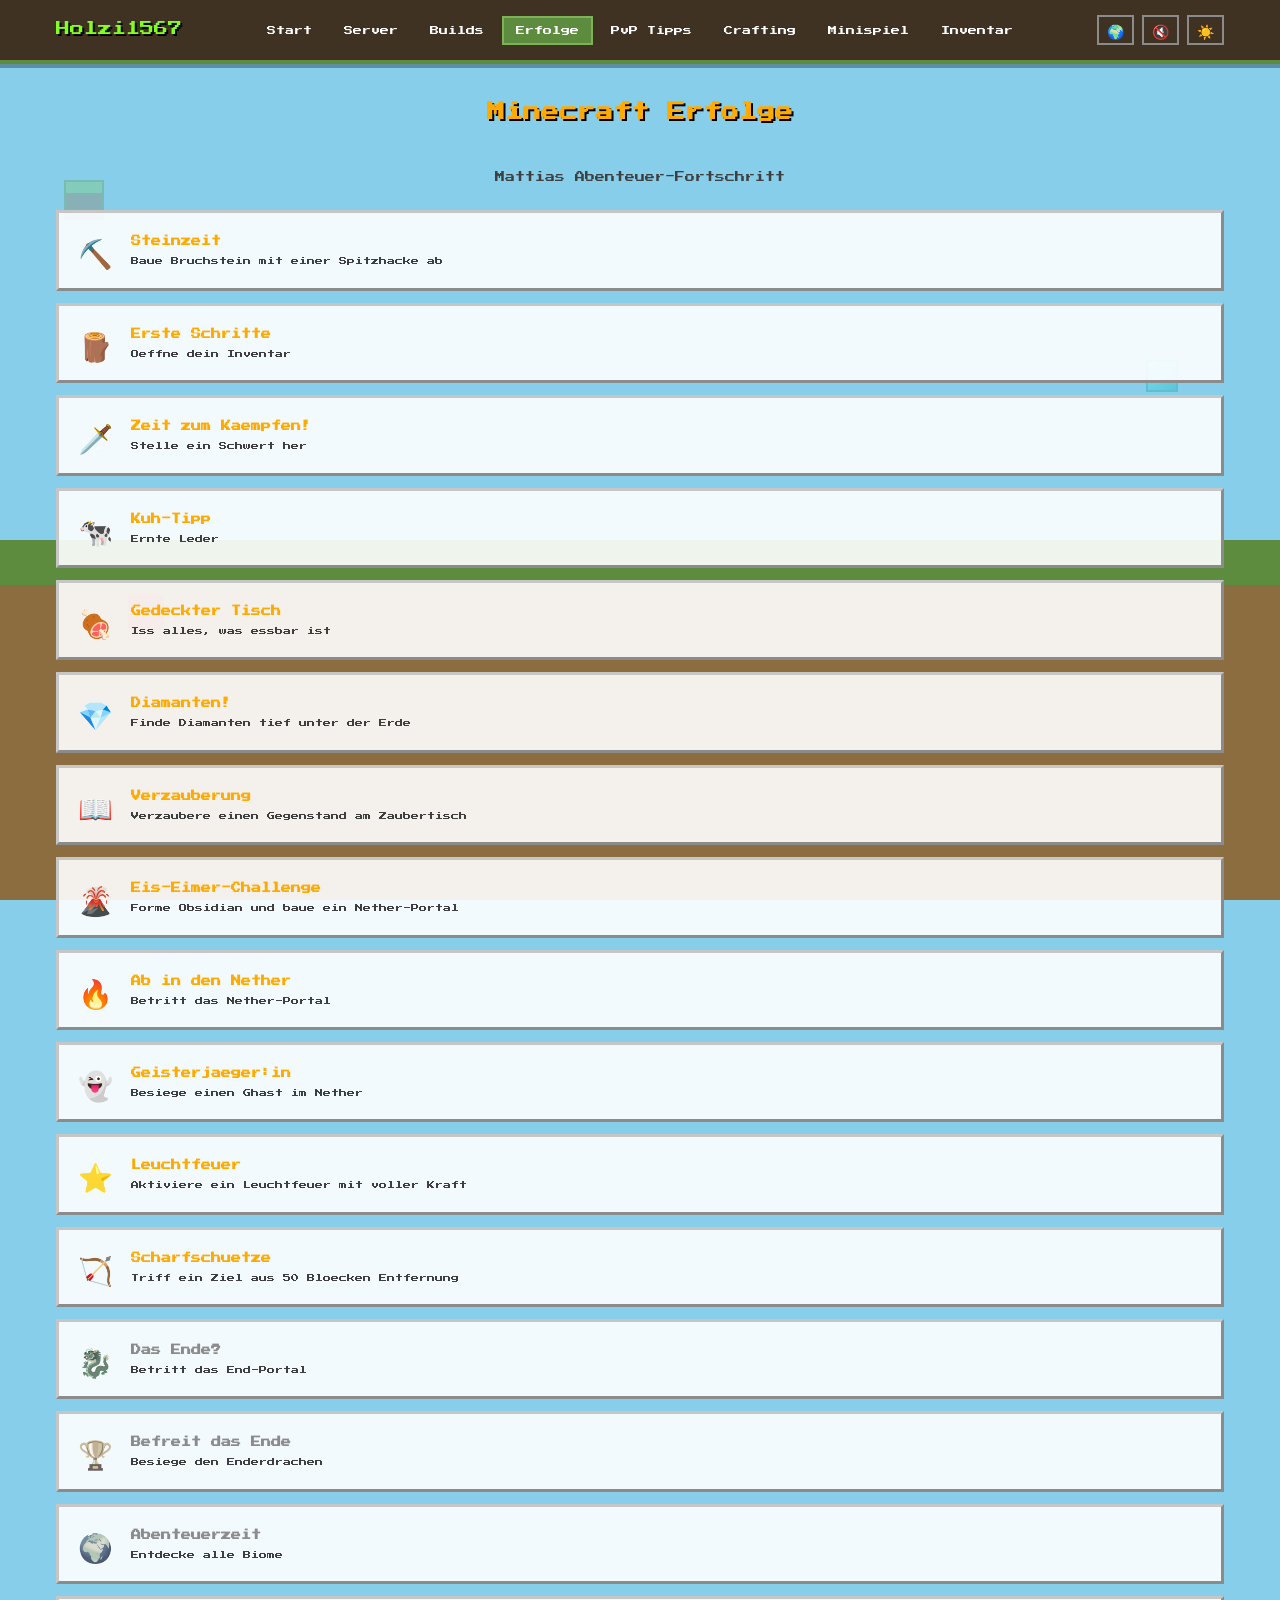
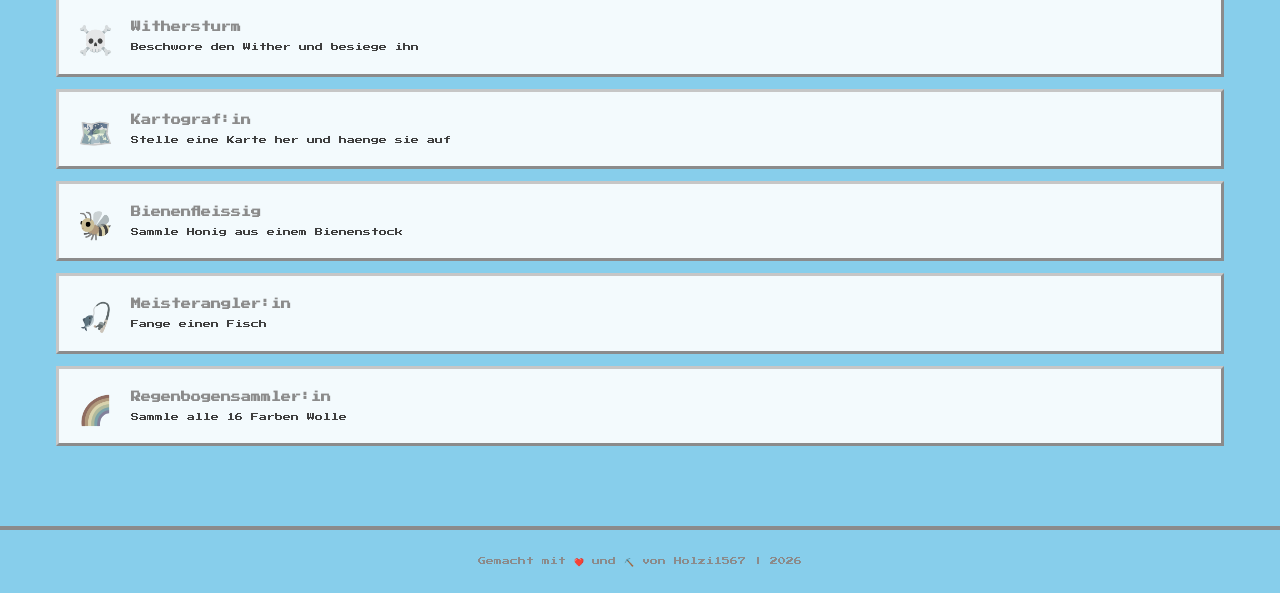
==== achievements.html @ 94af5966 "Minecraft Website fuer Holzi1567 - Initiales Release 8 Seiten mit Minecraft-Pixel-Design, 3 Themes, " ====
<!DOCTYPE html>
<html lang="de">
<head>
  <meta charset="utf-8">
  <meta name="viewport" content="width=device-width, initial-scale=1.0">
  <title>Erfolge - Holzi1567</title>
  <link rel="preconnect" href="https://fonts.googleapis.com">
  <link rel="preconnect" href="https://fonts.gstatic.com" crossorigin>
  <link href="https://fonts.googleapis.com/css2?family=Press+Start+2P&display=swap" rel="stylesheet">
  <link rel="stylesheet" href="css/style.css">
</head>
<body class="theme-overworld">

  <nav class="navbar">
    <div class="nav-inner">
      <a href="index.html" class="nav-logo">Holzi1567</a>
      <button class="hamburger" id="hamburger" aria-label="Menu">
        <span></span><span></span><span></span>
      </button>
      <ul class="nav-links" id="navLinks">
        <li><a href="index.html">Start</a></li>
        <li><a href="server-status.html">Server</a></li>
        <li><a href="builds.html">Builds</a></li>
        <li><a href="achievements.html" class="active">Erfolge</a></li>
        <li><a href="pvp-tipps.html">PvP Tipps</a></li>
        <li><a href="crafting.html">Crafting</a></li>
        <li><a href="minigame.html">Minispiel</a></li>
        <li><a href="inventar.html">Inventar</a></li>
      </ul>
      <div class="nav-controls">
        <div class="theme-switcher">
          <button class="nav-control-btn" id="themeToggle" title="Theme wechseln">🌍</button>
          <div class="theme-dropdown" id="themeDropdown">
            <button class="theme-option" data-theme="overworld">🌍 Overworld</button>
            <button class="theme-option" data-theme="nether">🔥 Nether</button>
            <button class="theme-option" data-theme="end">🔮 End</button>
          </div>
        </div>
        <button class="nav-control-btn" id="soundToggle" title="Sound an/aus">🔇</button>
        <button class="nav-control-btn" id="dayNightIndicator" title="Tageszeit">☀️</button>
      </div>
    </div>
  </nav>

  <div class="stars-container" id="starsContainer"></div>
  <div class="particles-container" id="particlesContainer"></div>

  <div class="floating-block floating-block-1"></div>
  <div class="floating-block floating-block-2"></div>
  <div class="floating-block floating-block-3"></div>

  <div class="main-content">
    <h1 class="page-title fade-in">Minecraft Erfolge</h1>
    <p class="page-subtitle fade-in fade-in-delay-1">Mattias Abenteuer-Fortschritt</p>

    <div class="achievements-list">
      <!-- Freigeschaltete Erfolge -->
      <div class="achievement fade-in">
        <div class="achievement-icon">⛏️</div>
        <div class="achievement-info">
          <h3>Steinzeit</h3>
          <p>Baue Bruchstein mit einer Spitzhacke ab</p>
        </div>
      </div>
      <div class="achievement fade-in">
        <div class="achievement-icon">🪵</div>
        <div class="achievement-info">
          <h3>Erste Schritte</h3>
          <p>Oeffne dein Inventar</p>
        </div>
      </div>
      <div class="achievement fade-in">
        <div class="achievement-icon">🗡️</div>
        <div class="achievement-info">
          <h3>Zeit zum Kaempfen!</h3>
          <p>Stelle ein Schwert her</p>
        </div>
      </div>
      <div class="achievement fade-in">
        <div class="achievement-icon">🐄</div>
        <div class="achievement-info">
          <h3>Kuh-Tipp</h3>
          <p>Ernte Leder</p>
        </div>
      </div>
      <div class="achievement fade-in">
        <div class="achievement-icon">🍖</div>
        <div class="achievement-info">
          <h3>Gedeckter Tisch</h3>
          <p>Iss alles, was essbar ist</p>
        </div>
      </div>
      <div class="achievement fade-in">
        <div class="achievement-icon">💎</div>
        <div class="achievement-info">
          <h3>Diamanten!</h3>
          <p>Finde Diamanten tief unter der Erde</p>
        </div>
      </div>
      <div class="achievement fade-in">
        <div class="achievement-icon">📖</div>
        <div class="achievement-info">
          <h3>Verzauberung</h3>
          <p>Verzaubere einen Gegenstand am Zaubertisch</p>
        </div>
      </div>
      <div class="achievement fade-in">
        <div class="achievement-icon">🌋</div>
        <div class="achievement-info">
          <h3>Eis-Eimer-Challenge</h3>
          <p>Forme Obsidian und baue ein Nether-Portal</p>
        </div>
      </div>
      <div class="achievement fade-in">
        <div class="achievement-icon">🔥</div>
        <div class="achievement-info">
          <h3>Ab in den Nether</h3>
          <p>Betritt das Nether-Portal</p>
        </div>
      </div>
      <div class="achievement fade-in">
        <div class="achievement-icon">👻</div>
        <div class="achievement-info">
          <h3>Geisterjaeger:in</h3>
          <p>Besiege einen Ghast im Nether</p>
        </div>
      </div>
      <div class="achievement fade-in">
        <div class="achievement-icon">⭐</div>
        <div class="achievement-info">
          <h3>Leuchtfeuer</h3>
          <p>Aktiviere ein Leuchtfeuer mit voller Kraft</p>
        </div>
      </div>
      <div class="achievement fade-in">
        <div class="achievement-icon">🏹</div>
        <div class="achievement-info">
          <h3>Scharfschuetze</h3>
          <p>Triff ein Ziel aus 50 Bloecken Entfernung</p>
        </div>
      </div>

      <!-- Gesperrte Erfolge -->
      <div class="achievement locked fade-in">
        <div class="achievement-icon">🐉</div>
        <div class="achievement-info">
          <h3>Das Ende?</h3>
          <p>Betritt das End-Portal</p>
        </div>
      </div>
      <div class="achievement locked fade-in">
        <div class="achievement-icon">🏆</div>
        <div class="achievement-info">
          <h3>Befreit das Ende</h3>
          <p>Besiege den Enderdrachen</p>
        </div>
      </div>
      <div class="achievement locked fade-in">
        <div class="achievement-icon">🌍</div>
        <div class="achievement-info">
          <h3>Abenteuerzeit</h3>
          <p>Entdecke alle Biome</p>
        </div>
      </div>
      <div class="achievement locked fade-in">
        <div class="achievement-icon">☠️</div>
        <div class="achievement-info">
          <h3>Withersturm</h3>
          <p>Beschwore den Wither und besiege ihn</p>
        </div>
      </div>
      <div class="achievement locked fade-in">
        <div class="achievement-icon">🗺️</div>
        <div class="achievement-info">
          <h3>Kartograf:in</h3>
          <p>Stelle eine Karte her und haenge sie auf</p>
        </div>
      </div>
      <div class="achievement locked fade-in">
        <div class="achievement-icon">🐝</div>
        <div class="achievement-info">
          <h3>Bienenfleissig</h3>
          <p>Sammle Honig aus einem Bienenstock</p>
        </div>
      </div>
      <div class="achievement locked fade-in">
        <div class="achievement-icon">🎣</div>
        <div class="achievement-info">
          <h3>Meisterangler:in</h3>
          <p>Fange einen Fisch</p>
        </div>
      </div>
      <div class="achievement locked fade-in">
        <div class="achievement-icon">🌈</div>
        <div class="achievement-info">
          <h3>Regenbogensammler:in</h3>
          <p>Sammle alle 16 Farben Wolle</p>
        </div>
      </div>
    </div>
  </div>

  <footer class="site-footer">
    <p>Gemacht mit ❤️ und ⛏️ von Holzi1567 | 2026</p>
  </footer>

  <script src="js/main.js"></script>
</body>
</html>
---- css/style.css ----
/* ============================================
   Minecraft Website fuer Holzi1567
   Hauptstylesheet - Minecraft Pixel Design
   ============================================ */

/* Google Font: Press Start 2P als Minecraft-Font Fallback */
@import url('https://fonts.googleapis.com/css2?family=Press+Start+2P&display=swap');

/* ============================================
   CSS Custom Properties (Themes)
   ============================================ */

/* Overworld Theme (Standard) */
:root,
body.theme-overworld {
  --primary: #5D8C3E;
  --primary-light: #7DB356;
  --secondary: #8B6D3F;
  --bg: #87CEEB;
  --bg-dark: #6BA3C7;
  --surface: #C6C6C6;
  --surface-dark: #8B8B8B;
  --text: #3F3F3F;
  --text-light: #FFFFFF;
  --accent: #4CAF50;
  --accent-secondary: #2196F3;
  --card-bg: rgba(255, 255, 255, 0.9);
  --nav-bg: rgba(59, 42, 24, 0.95);
  --slot-bg: #8B8B8B;
  --slot-border-light: #C6C6C6;
  --slot-border-dark: #373737;
  --tooltip-bg: #170817;
  --tooltip-border: #2D0A2D;
  --btn-top: #A0A0A0;
  --btn-face: #8B8B8B;
  --btn-bottom: #565656;
  --btn-hover-top: #C0C0C0;
  --btn-hover-face: #A0A0A0;
  --danger: #FF4444;
  --gold: #FFAA00;
  --diamond: #55FFFF;
  --emerald: #55FF55;
  --xp-green: #80FF20;
}

/* Nether Theme */
body.theme-nether {
  --primary: #8B0000;
  --primary-light: #B22222;
  --secondary: #5C3A2E;
  --bg: #330000;
  --bg-dark: #1A0000;
  --surface: #5C3A2E;
  --surface-dark: #3D251E;
  --text: #FFCCAA;
  --text-light: #FFFFFF;
  --accent: #FF4500;
  --accent-secondary: #FF6600;
  --card-bg: rgba(60, 20, 10, 0.9);
  --nav-bg: rgba(30, 10, 5, 0.95);
  --slot-bg: #5C3A2E;
  --slot-border-light: #8B5A3E;
  --slot-border-dark: #2D1B16;
  --tooltip-bg: #1A0505;
  --tooltip-border: #8B0000;
  --btn-top: #8B4513;
  --btn-face: #6B3410;
  --btn-bottom: #3D1F0A;
  --btn-hover-top: #A0522D;
  --btn-hover-face: #8B4513;
  --danger: #FF0000;
  --gold: #FF8800;
  --diamond: #FF4444;
  --emerald: #FF6600;
  --xp-green: #FF4500;
}

/* End Theme */
body.theme-end {
  --primary: #2D1B4E;
  --primary-light: #4A2D7A;
  --secondary: #DBDB8D;
  --bg: #1A1A2E;
  --bg-dark: #0D0D17;
  --surface: #2D1B4E;
  --surface-dark: #1A1030;
  --text: #DBDB8D;
  --text-light: #FFFFFF;
  --accent: #CC66FF;
  --accent-secondary: #9933FF;
  --card-bg: rgba(45, 27, 78, 0.9);
  --nav-bg: rgba(13, 13, 23, 0.95);
  --slot-bg: #2D1B4E;
  --slot-border-light: #4A2D7A;
  --slot-border-dark: #0D0D17;
  --tooltip-bg: #0D0D17;
  --tooltip-border: #4A2D7A;
  --btn-top: #4A2D7A;
  --btn-face: #2D1B4E;
  --btn-bottom: #1A1030;
  --btn-hover-top: #6B3FAA;
  --btn-hover-face: #4A2D7A;
  --danger: #CC66FF;
  --gold: #DBDB8D;
  --diamond: #CC66FF;
  --emerald: #DBDB8D;
  --xp-green: #CC66FF;
}

/* ============================================
   Tag/Nacht Modifikationen
   ============================================ */
body.night-mode {
  filter: brightness(0.85);
}

body.night-mode .stars-container {
  display: block;
}

.stars-container {
  display: none;
  position: fixed;
  top: 0;
  left: 0;
  width: 100%;
  height: 100%;
  pointer-events: none;
  z-index: 0;
}

.star {
  position: absolute;
  width: 2px;
  height: 2px;
  background: #FFFFFF;
  animation: twinkle 2s ease-in-out infinite alternate;
}

@keyframes twinkle {
  0% { opacity: 0.3; }
  100% { opacity: 1; }
}

/* ============================================
   Reset & Basis
   ============================================ */
* {
  margin: 0;
  padding: 0;
  box-sizing: border-box;
}

html {
  scroll-behavior: smooth;
}

body {
  font-family: 'Press Start 2P', monospace;
  background-color: var(--bg);
  color: var(--text);
  min-height: 100vh;
  font-size: 12px;
  line-height: 1.8;
  image-rendering: pixelated;
  overflow-x: hidden;
  transition: background-color 0.5s ease, color 0.5s ease;
}

/* Hintergrund-Textur Overworld */
body.theme-overworld {
  background-image:
    linear-gradient(to bottom, var(--bg) 0%, var(--bg) 60%, var(--primary) 60%, var(--primary) 65%, var(--secondary) 65%, var(--secondary) 100%);
  background-attachment: fixed;
}

body.theme-nether {
  background-image:
    linear-gradient(to bottom, #330000 0%, #1A0000 100%);
  background-attachment: fixed;
}

body.theme-end {
  background-image:
    linear-gradient(to bottom, #0D0D17 0%, #1A1A2E 50%, #2D1B4E 100%);
  background-attachment: fixed;
}

/* ============================================
   Partikel-Effekte
   ============================================ */
.particles-container {
  position: fixed;
  top: 0;
  left: 0;
  width: 100%;
  height: 100%;
  pointer-events: none;
  z-index: 0;
  overflow: hidden;
}

/* Nether Lava-Partikel */
body.theme-nether .lava-particle {
  display: block;
}

.lava-particle {
  display: none;
  position: absolute;
  width: 4px;
  height: 4px;
  background: #FF4500;
  border-radius: 0;
  animation: lavaFloat 4s ease-in-out infinite;
}

@keyframes lavaFloat {
  0% { transform: translateY(100vh) scale(1); opacity: 1; }
  100% { transform: translateY(-20px) scale(0.5); opacity: 0; }
}

/* End Partikel */
body.theme-end .end-particle {
  display: block;
}

.end-particle {
  display: none;
  position: absolute;
  width: 3px;
  height: 3px;
  background: #CC66FF;
  animation: endFloat 6s ease-in-out infinite;
}

@keyframes endFloat {
  0%, 100% { transform: translateY(0) translateX(0); opacity: 0.3; }
  50% { transform: translateY(-30px) translateX(10px); opacity: 0.8; }
}

/* ============================================
   Navigation
   ============================================ */
.navbar {
  position: fixed;
  top: 0;
  left: 0;
  width: 100%;
  background: var(--nav-bg);
  backdrop-filter: blur(4px);
  z-index: 1000;
  border-bottom: 4px solid var(--primary);
  box-shadow: 0 4px 0 rgba(0,0,0,0.3);
}

.nav-inner {
  max-width: 1200px;
  margin: 0 auto;
  padding: 0 16px;
  display: flex;
  align-items: center;
  justify-content: space-between;
  height: 60px;
}

.nav-logo {
  color: var(--xp-green);
  font-size: 14px;
  text-decoration: none;
  text-shadow: 2px 2px 0 #000;
  white-space: nowrap;
}

.nav-links {
  display: flex;
  list-style: none;
  gap: 4px;
  align-items: center;
}

.nav-links a {
  color: var(--text-light);
  text-decoration: none;
  font-size: 9px;
  padding: 8px 12px;
  border: 2px solid transparent;
  transition: all 0.2s;
  white-space: nowrap;
}

.nav-links a:hover,
.nav-links a.active {
  background: var(--primary);
  border-color: var(--primary-light);
  color: var(--text-light);
}

/* Nav Controls (Theme, Sound, Tag/Nacht) */
.nav-controls {
  display: flex;
  align-items: center;
  gap: 8px;
}

.nav-control-btn {
  background: none;
  border: 2px solid var(--surface-dark);
  color: var(--text-light);
  font-family: 'Press Start 2P', monospace;
  font-size: 14px;
  padding: 6px 8px;
  cursor: pointer;
  transition: all 0.2s;
  line-height: 1;
}

.nav-control-btn:hover {
  background: var(--primary);
  border-color: var(--primary-light);
}

/* Hamburger Menu */
.hamburger {
  display: none;
  flex-direction: column;
  gap: 4px;
  background: none;
  border: none;
  cursor: pointer;
  padding: 8px;
}

.hamburger span {
  display: block;
  width: 24px;
  height: 3px;
  background: var(--text-light);
  transition: all 0.3s;
}

.hamburger.active span:nth-child(1) {
  transform: rotate(45deg) translate(5px, 5px);
}

.hamburger.active span:nth-child(2) {
  opacity: 0;
}

.hamburger.active span:nth-child(3) {
  transform: rotate(-45deg) translate(5px, -5px);
}

/* Theme Switcher Dropdown */
.theme-switcher {
  position: relative;
}

.theme-dropdown {
  display: none;
  position: absolute;
  top: 100%;
  right: 0;
  background: var(--nav-bg);
  border: 2px solid var(--primary);
  padding: 4px;
  z-index: 1001;
  min-width: 140px;
}

.theme-dropdown.show {
  display: block;
}

.theme-option {
  display: block;
  width: 100%;
  background: none;
  border: 2px solid transparent;
  color: var(--text-light);
  font-family: 'Press Start 2P', monospace;
  font-size: 8px;
  padding: 8px;
  cursor: pointer;
  text-align: left;
}

.theme-option:hover {
  background: var(--primary);
  border-color: var(--primary-light);
}

/* ============================================
   Hauptinhalt
   ============================================ */
.main-content {
  max-width: 1200px;
  margin: 0 auto;
  padding: 80px 16px 40px;
  position: relative;
  z-index: 1;
  min-height: 100vh;
}

/* Fade-in Animation */
.fade-in {
  opacity: 0;
  transform: translateY(20px);
  animation: fadeInUp 0.6s ease forwards;
}

@keyframes fadeInUp {
  to {
    opacity: 1;
    transform: translateY(0);
  }
}

.fade-in-delay-1 { animation-delay: 0.1s; }
.fade-in-delay-2 { animation-delay: 0.2s; }
.fade-in-delay-3 { animation-delay: 0.3s; }
.fade-in-delay-4 { animation-delay: 0.4s; }

/* ============================================
   Minecraft Buttons
   ============================================ */
.mc-btn {
  font-family: 'Press Start 2P', monospace;
  font-size: 10px;
  padding: 12px 24px;
  border: none;
  cursor: pointer;
  color: var(--text-light);
  text-shadow: 2px 2px 0 rgba(0,0,0,0.5);
  position: relative;
  text-decoration: none;
  display: inline-block;
  text-align: center;
  transition: all 0.1s;
  background: var(--btn-face);
  border-top: 3px solid var(--btn-top);
  border-left: 3px solid var(--btn-top);
  border-right: 3px solid var(--btn-bottom);
  border-bottom: 3px solid var(--btn-bottom);
  box-shadow: inset 0 0 0 1px rgba(0,0,0,0.1);
}

.mc-btn:hover {
  background: var(--btn-hover-face);
  border-top-color: var(--btn-hover-top);
  border-left-color: var(--btn-hover-top);
}

.mc-btn:active {
  background: var(--btn-bottom);
  border-top-color: var(--btn-bottom);
  border-left-color: var(--btn-bottom);
  border-right-color: var(--btn-top);
  border-bottom-color: var(--btn-top);
  transform: translateY(2px);
}

.mc-btn-primary {
  background: var(--primary);
  border-top-color: var(--primary-light);
  border-left-color: var(--primary-light);
  border-right-color: #2D5A1E;
  border-bottom-color: #2D5A1E;
}

.mc-btn-primary:hover {
  background: var(--primary-light);
  border-top-color: #9DD376;
  border-left-color: #9DD376;
}

.mc-btn-danger {
  background: #AA0000;
  border-top-color: #DD3333;
  border-left-color: #DD3333;
  border-right-color: #550000;
  border-bottom-color: #550000;
}

.mc-btn-danger:hover {
  background: #CC2222;
}

/* ============================================
   Minecraft Karten
   ============================================ */
.mc-card {
  background: var(--card-bg);
  border: 4px solid var(--surface-dark);
  border-top-color: var(--slot-border-light);
  border-left-color: var(--slot-border-light);
  border-right-color: var(--slot-border-dark);
  border-bottom-color: var(--slot-border-dark);
  padding: 16px;
  margin-bottom: 16px;
  transition: transform 0.2s;
}

.mc-card:hover {
  transform: translateY(-2px);
}

.mc-card h2,
.mc-card h3 {
  color: var(--text);
  margin-bottom: 12px;
  font-size: 12px;
  text-shadow: 1px 1px 0 rgba(0,0,0,0.1);
}

.mc-card p {
  font-size: 10px;
  line-height: 2;
}

/* ============================================
   Hero Bereich (Startseite)
   ============================================ */
.hero {
  text-align: center;
  padding: 60px 20px 40px;
  position: relative;
}

.hero-title {
  font-size: 28px;
  color: var(--xp-green);
  text-shadow: 3px 3px 0 #000, -1px -1px 0 #000;
  margin-bottom: 16px;
  letter-spacing: 2px;
}

.hero-subtitle {
  font-size: 12px;
  color: var(--text-light);
  text-shadow: 2px 2px 0 #000;
  margin-bottom: 24px;
}

.hero-skin {
  margin: 20px auto;
  image-rendering: pixelated;
  filter: drop-shadow(4px 4px 0 rgba(0,0,0,0.5));
  transition: transform 0.3s;
}

.hero-skin:hover {
  transform: scale(1.05) rotate(2deg);
}

/* Schwebende Bloecke */
.floating-block {
  position: fixed;
  pointer-events: none;
  z-index: 0;
  opacity: 0.3;
  image-rendering: pixelated;
}

.floating-block-1 {
  width: 40px;
  height: 40px;
  top: 20%;
  left: 5%;
  background: linear-gradient(to bottom, #7BC74D 0%, #7BC74D 30%, #8B6D3F 30%, #8B6D3F 100%);
  border: 2px solid #5A8F30;
  animation: float1 8s ease-in-out infinite;
}

.floating-block-2 {
  width: 32px;
  height: 32px;
  top: 40%;
  right: 8%;
  background: linear-gradient(135deg, #55FFFF 0%, #00AAAA 100%);
  border: 2px solid #009999;
  animation: float2 10s ease-in-out infinite;
}

.floating-block-3 {
  width: 36px;
  height: 36px;
  bottom: 30%;
  left: 10%;
  background: #CC0000;
  border: 2px solid #880000;
  animation: float3 7s ease-in-out infinite;
  position: fixed;
}

/* TNT Beschriftung */
.floating-block-3::after {
  content: "TNT";
  font-family: 'Press Start 2P', monospace;
  font-size: 6px;
  color: white;
  position: absolute;
  top: 50%;
  left: 50%;
  transform: translate(-50%, -50%);
}

@keyframes float1 {
  0%, 100% { transform: translateY(0) rotate(0deg); }
  50% { transform: translateY(-20px) rotate(5deg); }
}

@keyframes float2 {
  0%, 100% { transform: translateY(0) rotate(0deg); }
  33% { transform: translateY(-15px) rotate(-3deg); }
  66% { transform: translateY(10px) rotate(3deg); }
}

@keyframes float3 {
  0%, 100% { transform: translateY(0) rotate(0deg); }
  50% { transform: translateY(-25px) rotate(-5deg); }
}

/* ============================================
   Feature Cards Grid
   ============================================ */
.feature-grid {
  display: grid;
  grid-template-columns: repeat(auto-fit, minmax(280px, 1fr));
  gap: 16px;
  margin-top: 30px;
}

.feature-card {
  background: var(--card-bg);
  border: 4px solid var(--surface-dark);
  border-top-color: var(--slot-border-light);
  border-left-color: var(--slot-border-light);
  padding: 24px 16px;
  text-align: center;
  text-decoration: none;
  color: var(--text);
  transition: all 0.2s;
  display: block;
}

.feature-card:hover {
  transform: translateY(-4px);
  border-color: var(--primary);
}

.feature-card-icon {
  font-size: 36px;
  margin-bottom: 12px;
  display: block;
}

.feature-card h3 {
  font-size: 11px;
  margin-bottom: 8px;
  color: var(--primary);
}

.feature-card p {
  font-size: 9px;
  line-height: 2;
  color: var(--text);
}

/* ============================================
   Server Status
   ============================================ */
.server-grid {
  display: grid;
  grid-template-columns: repeat(auto-fit, minmax(320px, 1fr));
  gap: 16px;
}

.server-card {
  background: var(--card-bg);
  border: 4px solid var(--surface-dark);
  border-top-color: var(--slot-border-light);
  border-left-color: var(--slot-border-light);
  border-right-color: var(--slot-border-dark);
  border-bottom-color: var(--slot-border-dark);
  padding: 20px;
}

.server-header {
  display: flex;
  align-items: center;
  gap: 12px;
  margin-bottom: 16px;
  padding-bottom: 12px;
  border-bottom: 2px solid var(--surface-dark);
}

.server-icon {
  width: 64px;
  height: 64px;
  image-rendering: pixelated;
  border: 2px solid var(--slot-border-dark);
}

.server-name {
  font-size: 12px;
  color: var(--primary);
}

.server-address {
  font-size: 8px;
  color: var(--surface-dark);
  margin-top: 4px;
}

.server-info {
  margin-bottom: 12px;
}

.server-info-row {
  display: flex;
  justify-content: space-between;
  align-items: center;
  padding: 6px 0;
  font-size: 9px;
  border-bottom: 1px solid var(--surface);
}

.server-info-row:last-child {
  border-bottom: none;
}

.status-online {
  color: #55FF55;
  text-shadow: 0 0 4px #55FF55;
}

.status-offline {
  color: #FF5555;
  text-shadow: 0 0 4px #FF5555;
}

.player-badge {
  display: inline-block;
  padding: 6px 12px;
  font-size: 9px;
  margin-top: 8px;
  border: 2px solid;
}

.player-badge.online {
  background: rgba(85, 255, 85, 0.2);
  border-color: #55FF55;
  color: #55FF55;
}

.player-badge.offline {
  background: rgba(255, 85, 85, 0.2);
  border-color: #FF5555;
  color: #FF5555;
}

.player-list {
  margin-top: 12px;
  max-height: 120px;
  overflow-y: auto;
  font-size: 8px;
}

.player-list-title {
  font-size: 9px;
  margin-bottom: 6px;
  color: var(--gold);
}

.player-list span {
  display: inline-block;
  background: var(--slot-bg);
  padding: 3px 6px;
  margin: 2px;
  border: 1px solid var(--slot-border-dark);
  font-size: 7px;
}

.server-motd {
  font-size: 8px;
  padding: 8px;
  background: #000;
  color: #AAA;
  margin-top: 8px;
  border: 2px solid var(--slot-border-dark);
  word-break: break-word;
  text-align: center;
}

.server-loading {
  text-align: center;
  padding: 40px;
  font-size: 10px;
  color: var(--surface-dark);
}

.loading-spinner {
  display: inline-block;
  width: 16px;
  height: 16px;
  border: 3px solid var(--surface);
  border-top-color: var(--primary);
  animation: spin 0.8s linear infinite;
  margin-bottom: 8px;
}

@keyframes spin {
  to { transform: rotate(360deg); }
}

/* ============================================
   Builds Galerie
   ============================================ */
.builds-grid {
  display: grid;
  grid-template-columns: repeat(auto-fit, minmax(250px, 1fr));
  gap: 16px;
}

.build-card {
  background: var(--card-bg);
  border: 4px solid var(--surface-dark);
  border-top-color: var(--slot-border-light);
  border-left-color: var(--slot-border-light);
  overflow: hidden;
  transition: transform 0.2s;
}

.build-card:hover {
  transform: translateY(-4px);
}

.build-placeholder {
  height: 160px;
  display: flex;
  align-items: center;
  justify-content: center;
  font-size: 48px;
  position: relative;
}

/* Verschiedene Block-Pattern fuer Builds */
.build-pattern-dirt {
  background: repeating-conic-gradient(#8B6D3F 0% 25%, #7A5E36 0% 50%) 0 0 / 16px 16px;
}

.build-pattern-stone {
  background: repeating-conic-gradient(#8B8B8B 0% 25%, #7A7A7A 0% 50%) 0 0 / 12px 12px;
}

.build-pattern-wood {
  background: repeating-linear-gradient(90deg, #9C7C4C 0px, #8B6D3F 4px, #A0804F 8px);
}

.build-pattern-water {
  background: repeating-linear-gradient(180deg, #2389DA 0px, #1B6BA5 8px, #2389DA 16px);
}

.build-pattern-nether {
  background: repeating-conic-gradient(#5C3A2E 0% 25%, #8B2500 0% 50%) 0 0 / 14px 14px;
}

.build-pattern-leaf {
  background: repeating-conic-gradient(#5D8C3E 0% 25%, #4A7030 0% 50%) 0 0 / 10px 10px;
}

.build-info {
  padding: 16px;
}

.build-info h3 {
  font-size: 11px;
  margin-bottom: 8px;
  color: var(--primary);
}

.build-info p {
  font-size: 9px;
  line-height: 1.8;
}

/* ============================================
   Achievements
   ============================================ */
.achievements-list {
  display: flex;
  flex-direction: column;
  gap: 12px;
}

.achievement {
  display: flex;
  align-items: center;
  gap: 16px;
  background: var(--card-bg);
  border: 3px solid var(--surface-dark);
  border-top-color: var(--slot-border-light);
  border-left-color: var(--slot-border-light);
  padding: 12px 16px;
  transition: all 0.2s;
}

.achievement:hover {
  transform: translateX(4px);
}

.achievement.locked {
  opacity: 0.5;
  filter: grayscale(80%);
}

.achievement-icon {
  font-size: 28px;
  min-width: 40px;
  text-align: center;
}

.achievement-info h3 {
  font-size: 10px;
  color: var(--gold);
  margin-bottom: 4px;
}

.achievement.locked .achievement-info h3 {
  color: var(--surface-dark);
}

.achievement-info p {
  font-size: 8px;
  line-height: 1.8;
  color: var(--text);
}

.achievement-toast {
  background: linear-gradient(to bottom, #313131 0%, #202020 100%);
  border: 2px solid #5A5A5A;
  color: white;
  padding: 8px 16px;
  display: flex;
  align-items: center;
  gap: 12px;
}

.achievement-toast .achievement-info h3 {
  color: #FFFF00;
  font-size: 8px;
}

.achievement-toast .achievement-info p {
  color: #FFFFFF;
}

/* ============================================
   PvP Tipps
   ============================================ */
.pvp-header {
  text-align: center;
  margin-bottom: 24px;
}

.pvp-date {
  font-size: 10px;
  color: var(--gold);
  margin-top: 8px;
}

.tips-grid {
  display: flex;
  flex-direction: column;
  gap: 16px;
}

.tip-card {
  background: var(--card-bg);
  border: 4px solid var(--secondary);
  border-top-color: #B8956A;
  border-left-color: #B8956A;
  border-right-color: #5C4A2A;
  border-bottom-color: #5C4A2A;
  padding: 20px;
  position: relative;
}

.tip-card::before {
  content: attr(data-tip-number);
  position: absolute;
  top: -12px;
  left: 16px;
  background: var(--gold);
  color: #000;
  padding: 2px 10px;
  font-size: 9px;
  border: 2px solid #AA7700;
}

.tip-card h3 {
  font-size: 10px;
  color: var(--primary);
  margin-bottom: 8px;
}

.tip-card p {
  font-size: 9px;
  line-height: 2;
}

/* ============================================
   Crafting Rechner
   ============================================ */
.crafting-container {
  display: flex;
  gap: 24px;
  align-items: flex-start;
  flex-wrap: wrap;
}

.crafting-items-panel {
  flex: 1;
  min-width: 250px;
}

.crafting-search {
  width: 100%;
  padding: 8px 12px;
  font-family: 'Press Start 2P', monospace;
  font-size: 9px;
  background: var(--slot-bg);
  border: 3px solid var(--slot-border-dark);
  border-top-color: var(--slot-border-dark);
  border-left-color: var(--slot-border-dark);
  border-right-color: var(--slot-border-light);
  border-bottom-color: var(--slot-border-light);
  color: var(--text-light);
  margin-bottom: 8px;
}

.crafting-search::placeholder {
  color: var(--surface-dark);
}

.items-list {
  display: grid;
  grid-template-columns: repeat(auto-fill, minmax(44px, 1fr));
  gap: 4px;
  max-height: 400px;
  overflow-y: auto;
  padding: 8px;
  background: var(--surface);
  border: 3px solid var(--slot-border-dark);
}

.item-slot {
  width: 44px;
  height: 44px;
  background: var(--slot-bg);
  border: 2px solid;
  border-top-color: var(--slot-border-dark);
  border-left-color: var(--slot-border-dark);
  border-right-color: var(--slot-border-light);
  border-bottom-color: var(--slot-border-light);
  display: flex;
  align-items: center;
  justify-content: center;
  font-size: 22px;
  cursor: pointer;
  transition: all 0.1s;
  position: relative;
}

.item-slot:hover {
  background: var(--slot-border-light);
  transform: scale(1.05);
}

.item-slot.selected {
  border-color: var(--gold);
  box-shadow: 0 0 4px var(--gold);
}

.crafting-table {
  display: flex;
  flex-direction: column;
  align-items: center;
  gap: 16px;
}

.crafting-table-title {
  font-size: 11px;
  color: var(--text);
  text-align: center;
}

.crafting-area {
  display: flex;
  align-items: center;
  gap: 20px;
}

.crafting-grid {
  display: grid;
  grid-template-columns: repeat(3, 48px);
  grid-template-rows: repeat(3, 48px);
  gap: 4px;
  padding: 12px;
  background: var(--surface);
  border: 4px solid var(--slot-border-dark);
  border-right-color: var(--slot-border-light);
  border-bottom-color: var(--slot-border-light);
}

.grid-slot {
  width: 48px;
  height: 48px;
  background: var(--slot-bg);
  border: 2px solid;
  border-top-color: var(--slot-border-dark);
  border-left-color: var(--slot-border-dark);
  border-right-color: var(--slot-border-light);
  border-bottom-color: var(--slot-border-light);
  display: flex;
  align-items: center;
  justify-content: center;
  font-size: 24px;
  cursor: pointer;
  transition: background 0.1s;
}

.grid-slot:hover {
  background: var(--slot-border-light);
}

.grid-slot.has-item {
  background: var(--slot-bg);
}

.crafting-arrow {
  font-size: 28px;
  color: var(--text);
}

.result-slot {
  width: 56px;
  height: 56px;
  background: var(--slot-bg);
  border: 3px solid;
  border-top-color: var(--slot-border-dark);
  border-left-color: var(--slot-border-dark);
  border-right-color: var(--slot-border-light);
  border-bottom-color: var(--slot-border-light);
  display: flex;
  align-items: center;
  justify-content: center;
  font-size: 28px;
}

.result-slot.has-result {
  box-shadow: 0 0 8px var(--gold);
  border-color: var(--gold);
}

.result-info {
  text-align: center;
  font-size: 9px;
  margin-top: 8px;
  min-height: 24px;
  color: var(--gold);
}

/* ============================================
   Mini-Game (Creeper Clicker)
   ============================================ */
.game-container {
  position: relative;
  min-height: 500px;
  background: var(--card-bg);
  border: 4px solid var(--surface-dark);
  border-top-color: var(--slot-border-light);
  border-left-color: var(--slot-border-light);
  overflow: hidden;
}

.game-hud {
  display: flex;
  justify-content: space-between;
  padding: 12px 16px;
  background: rgba(0,0,0,0.6);
  color: var(--text-light);
  font-size: 10px;
  position: relative;
  z-index: 10;
}

.game-hearts {
  color: #FF4444;
  letter-spacing: 4px;
}

.game-score {
  color: var(--gold);
}

.game-highscore {
  color: var(--diamond);
}

.game-field {
  position: relative;
  height: 460px;
  cursor: crosshair;
}

.game-start-screen,
.game-over-screen {
  position: absolute;
  top: 0;
  left: 0;
  width: 100%;
  height: 100%;
  display: flex;
  flex-direction: column;
  align-items: center;
  justify-content: center;
  gap: 16px;
  background: rgba(0,0,0,0.7);
  z-index: 20;
}

.game-start-screen h2,
.game-over-screen h2 {
  color: var(--xp-green);
  font-size: 16px;
  text-shadow: 2px 2px 0 #000;
}

.game-over-screen .final-score {
  color: var(--gold);
  font-size: 14px;
}

/* Creeper */
.creeper {
  position: absolute;
  width: 48px;
  height: 56px;
  cursor: pointer;
  transition: opacity 0.1s;
  z-index: 5;
}

.creeper-head {
  width: 48px;
  height: 48px;
  background: #4AA52E;
  position: relative;
  image-rendering: pixelated;
}

/* Creeper Gesicht mit CSS */
.creeper-head::before {
  content: '';
  position: absolute;
  top: 10px;
  left: 8px;
  width: 10px;
  height: 10px;
  background: #1A1A1A;
  box-shadow:
    22px 0 0 #1A1A1A,
    6px 12px 0 #1A1A1A,
    16px 12px 0 #1A1A1A,
    8px 14px 0 #1A1A1A,
    10px 14px 0 #1A1A1A,
    12px 14px 0 #1A1A1A,
    14px 14px 0 #1A1A1A,
    6px 16px 0 #1A1A1A,
    8px 16px 0 #1A1A1A,
    14px 16px 0 #1A1A1A,
    16px 16px 0 #1A1A1A;
}

.creeper-feet {
  display: flex;
}

.creeper-foot {
  width: 16px;
  height: 8px;
  background: #3D8C28;
}

.creeper-feet .creeper-foot:nth-child(2) {
  margin-left: 16px;
}

/* Explosion */
.explosion {
  position: absolute;
  width: 80px;
  height: 80px;
  pointer-events: none;
  z-index: 15;
}

.explosion-particle {
  position: absolute;
  width: 8px;
  height: 8px;
  background: #FF8800;
  animation: explode 0.5s ease-out forwards;
}

@keyframes explode {
  0% {
    transform: translate(0, 0) scale(1);
    opacity: 1;
  }
  100% {
    transform: translate(var(--ex), var(--ey)) scale(0);
    opacity: 0;
  }
}

/* ============================================
   Inventar
   ============================================ */
.inventory-container {
  max-width: 352px;
  margin: 0 auto;
  background: #C6C6C6;
  border: 4px solid;
  border-top-color: #FFFFFF;
  border-left-color: #FFFFFF;
  border-right-color: #555555;
  border-bottom-color: #555555;
  padding: 8px;
}

.inventory-title {
  font-size: 10px;
  color: #404040;
  margin-bottom: 8px;
  text-align: center;
}

.inventory-top {
  display: flex;
  gap: 8px;
  margin-bottom: 12px;
  justify-content: center;
  align-items: center;
}

.armor-slots {
  display: flex;
  flex-direction: column;
  gap: 4px;
}

.skin-preview {
  width: 64px;
  height: 64px;
  image-rendering: pixelated;
  margin: 0 12px;
}

.mini-crafting {
  display: grid;
  grid-template-columns: repeat(2, 36px);
  grid-template-rows: repeat(2, 36px);
  gap: 2px;
}

.inv-slot {
  width: 36px;
  height: 36px;
  background: #8B8B8B;
  border: 2px solid;
  border-top-color: #373737;
  border-left-color: #373737;
  border-right-color: #FFFFFF;
  border-bottom-color: #FFFFFF;
  display: flex;
  align-items: center;
  justify-content: center;
  font-size: 20px;
  position: relative;
  cursor: default;
}

.inv-slot:hover .mc-tooltip {
  display: block;
}

.inventory-main {
  display: grid;
  grid-template-columns: repeat(9, 36px);
  gap: 2px;
  justify-content: center;
  margin-bottom: 8px;
}

.inventory-separator {
  height: 8px;
}

.hotbar {
  display: grid;
  grid-template-columns: repeat(9, 36px);
  gap: 2px;
  justify-content: center;
  padding-top: 4px;
  border-top: 2px solid #555555;
}

/* Minecraft Tooltip */
.mc-tooltip {
  display: none;
  position: absolute;
  bottom: 100%;
  left: 50%;
  transform: translateX(-50%);
  background: var(--tooltip-bg);
  border: 2px solid var(--tooltip-border);
  padding: 6px 10px;
  z-index: 100;
  white-space: nowrap;
  pointer-events: none;
}

.mc-tooltip-name {
  color: #AA00AA;
  font-size: 8px;
  margin-bottom: 2px;
}

.mc-tooltip-desc {
  color: #AAAAAA;
  font-size: 7px;
}

.mc-tooltip-rare {
  color: #55FFFF;
}

.mc-tooltip-epic {
  color: #FF55FF;
}

.mc-tooltip-legendary {
  color: #FFAA00;
}

/* ============================================
   Seiten-Titel
   ============================================ */
.page-title {
  font-size: 18px;
  color: var(--gold);
  text-shadow: 2px 2px 0 #000;
  text-align: center;
  margin-bottom: 24px;
  padding: 16px;
}

.page-subtitle {
  font-size: 10px;
  text-align: center;
  color: var(--text);
  margin-bottom: 24px;
}

/* ============================================
   Easter Eggs
   ============================================ */
/* Diamanten-Regen (Konami Code) */
.diamond-rain {
  position: fixed;
  top: -20px;
  font-size: 24px;
  animation: diamondFall 3s linear forwards;
  pointer-events: none;
  z-index: 9999;
}

@keyframes diamondFall {
  0% { transform: translateY(-20px) rotate(0deg); opacity: 1; }
  100% { transform: translateY(110vh) rotate(360deg); opacity: 0; }
}

/* Enderman */
.enderman {
  position: fixed;
  font-size: 24px;
  cursor: pointer;
  z-index: 50;
  transition: none;
}

/* Creeper Sneak */
.creeper-sneak {
  position: fixed;
  bottom: -100px;
  left: 50%;
  transform: translateX(-50%);
  z-index: 9998;
  transition: bottom 3s ease-in;
  pointer-events: none;
}

.creeper-sneak.active {
  bottom: -20px;
}

.sss-popup {
  position: fixed;
  top: 50%;
  left: 50%;
  transform: translate(-50%, -50%);
  background: rgba(0,0,0,0.8);
  color: #55FF55;
  padding: 20px 40px;
  font-size: 24px;
  z-index: 9999;
  text-shadow: 0 0 10px #55FF55;
  animation: sssShake 0.5s ease-in-out;
  pointer-events: none;
}

@keyframes sssShake {
  0%, 100% { transform: translate(-50%, -50%) rotate(0); }
  25% { transform: translate(-48%, -50%) rotate(-2deg); }
  75% { transform: translate(-52%, -50%) rotate(2deg); }
}

/* ============================================
   Footer
   ============================================ */
.site-footer {
  text-align: center;
  padding: 24px 16px;
  margin-top: 40px;
  border-top: 4px solid var(--surface-dark);
  font-size: 8px;
  color: var(--surface-dark);
}

.site-footer a {
  color: var(--primary);
  text-decoration: none;
}

/* ============================================
   Scrollbar im Minecraft-Stil
   ============================================ */
::-webkit-scrollbar {
  width: 12px;
}

::-webkit-scrollbar-track {
  background: var(--slot-border-dark);
}

::-webkit-scrollbar-thumb {
  background: var(--surface);
  border: 2px solid var(--slot-border-dark);
}

::-webkit-scrollbar-thumb:hover {
  background: var(--slot-border-light);
}

/* ============================================
   Responsive Design
   ============================================ */
@media (max-width: 768px) {
  .nav-links {
    display: none;
    flex-direction: column;
    position: absolute;
    top: 60px;
    left: 0;
    width: 100%;
    background: var(--nav-bg);
    border-bottom: 4px solid var(--primary);
    padding: 8px 0;
  }

  .nav-links.show {
    display: flex;
  }

  .nav-links a {
    padding: 12px 16px;
    text-align: center;
    font-size: 10px;
  }

  .hamburger {
    display: flex;
  }

  .hero-title {
    font-size: 18px;
  }

  .hero-subtitle {
    font-size: 10px;
  }

  .feature-grid {
    grid-template-columns: 1fr;
  }

  .server-grid {
    grid-template-columns: 1fr;
  }

  .crafting-container {
    flex-direction: column;
    align-items: center;
  }

  .crafting-items-panel {
    min-width: unset;
    width: 100%;
  }

  .crafting-grid {
    grid-template-columns: repeat(3, 40px);
    grid-template-rows: repeat(3, 40px);
  }

  .grid-slot {
    width: 40px;
    height: 40px;
    font-size: 20px;
  }

  .inventory-container {
    max-width: 100%;
    overflow-x: auto;
  }

  .game-field {
    height: 350px;
  }

  .nav-controls {
    gap: 4px;
  }

  .nav-control-btn {
    font-size: 12px;
    padding: 4px 6px;
  }

  .floating-block {
    display: none;
  }

  .page-title {
    font-size: 14px;
  }
}

@media (max-width: 480px) {
  body {
    font-size: 10px;
  }

  .hero-title {
    font-size: 14px;
  }

  .mc-btn {
    font-size: 8px;
    padding: 10px 16px;
  }

  .crafting-grid {
    grid-template-columns: repeat(3, 36px);
    grid-template-rows: repeat(3, 36px);
  }

  .grid-slot {
    width: 36px;
    height: 36px;
  }
}
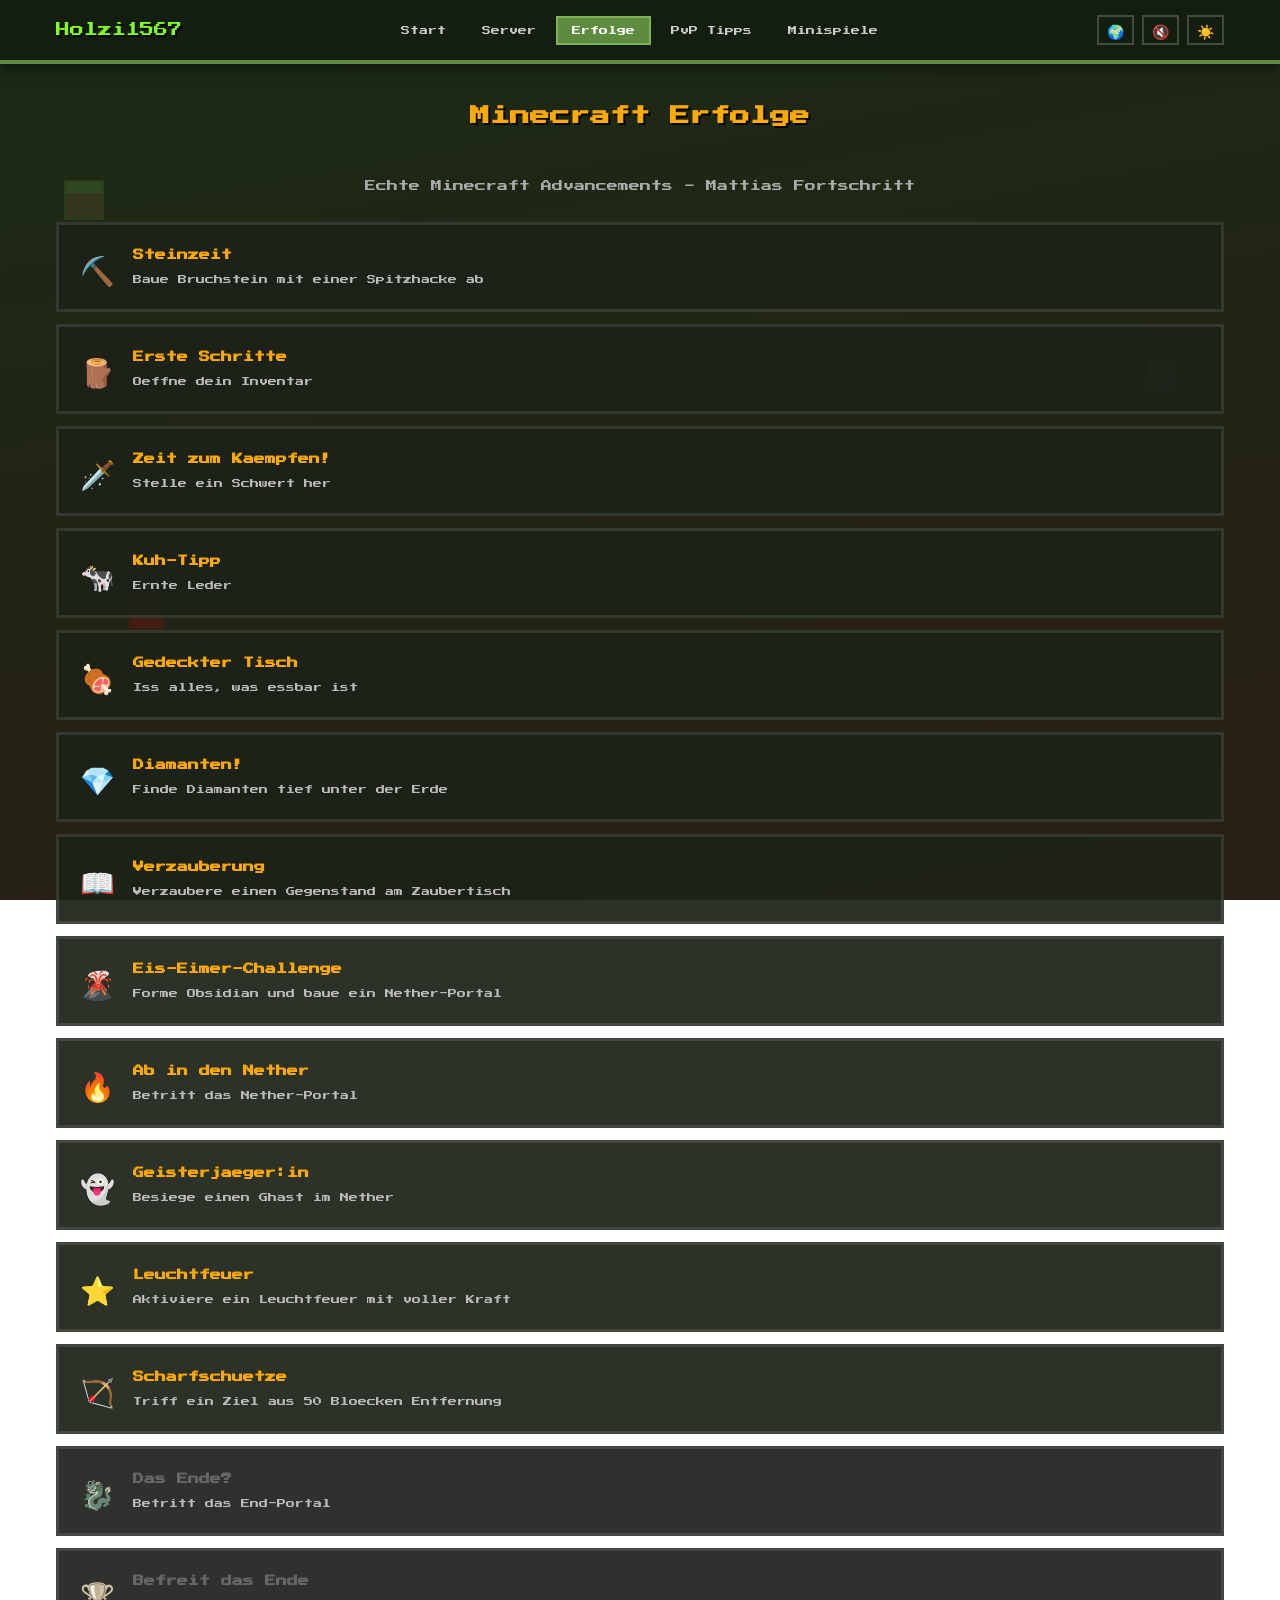
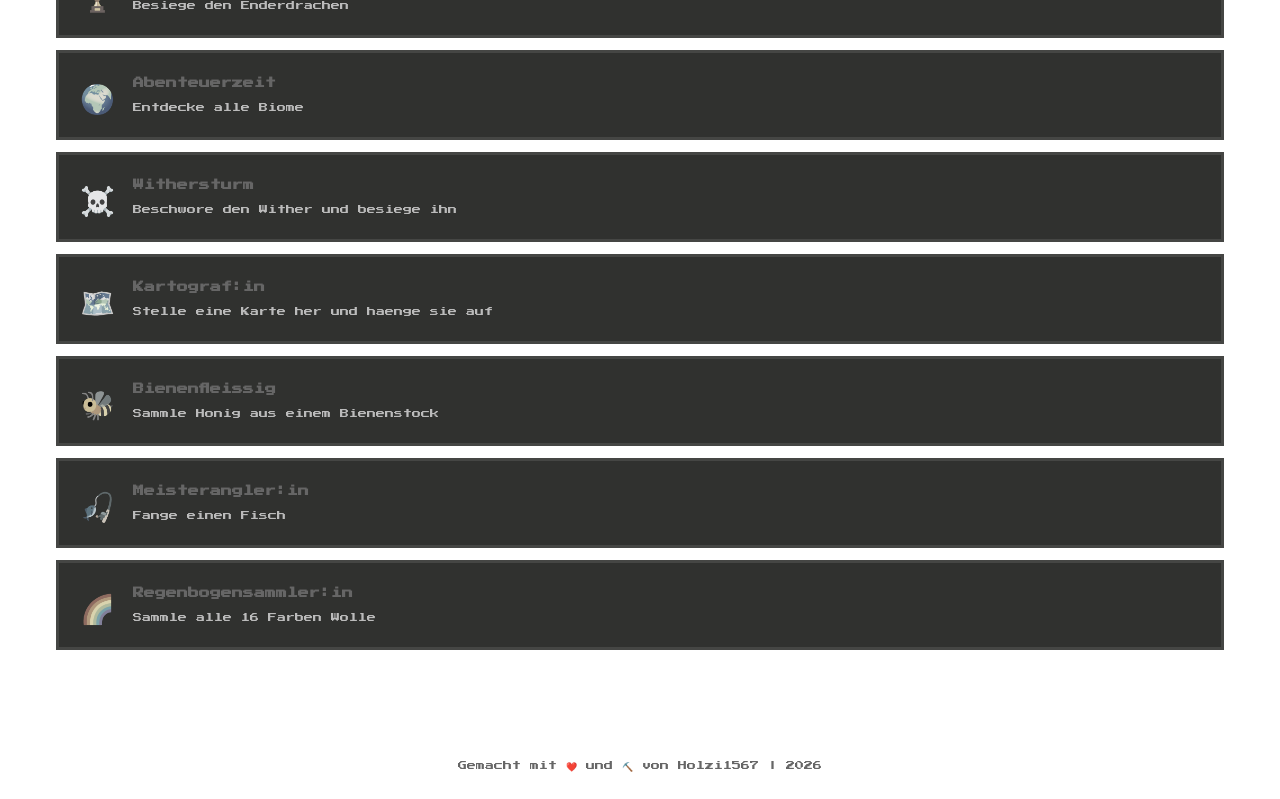
==== commit db45596c: "Redesign: bessere Lesbarkeit, 3 Minispiele, Theme-Fix - Skin kleiner auf Startseite - Dunkles Design" ====
--- a/achievements.html
+++ b/achievements.html
@@ -10,200 +10,61 @@
   <link rel="stylesheet" href="css/style.css">
 </head>
 <body class="theme-overworld">
-
-  <nav class="navbar">
-    <div class="nav-inner">
-      <a href="index.html" class="nav-logo">Holzi1567</a>
-      <button class="hamburger" id="hamburger" aria-label="Menu">
-        <span></span><span></span><span></span>
-      </button>
-      <ul class="nav-links" id="navLinks">
-        <li><a href="index.html">Start</a></li>
-        <li><a href="server-status.html">Server</a></li>
-        <li><a href="builds.html">Builds</a></li>
-        <li><a href="achievements.html" class="active">Erfolge</a></li>
-        <li><a href="pvp-tipps.html">PvP Tipps</a></li>
-        <li><a href="crafting.html">Crafting</a></li>
-        <li><a href="minigame.html">Minispiel</a></li>
-        <li><a href="inventar.html">Inventar</a></li>
-      </ul>
-      <div class="nav-controls">
-        <div class="theme-switcher">
-          <button class="nav-control-btn" id="themeToggle" title="Theme wechseln">🌍</button>
-          <div class="theme-dropdown" id="themeDropdown">
-            <button class="theme-option" data-theme="overworld">🌍 Overworld</button>
-            <button class="theme-option" data-theme="nether">🔥 Nether</button>
-            <button class="theme-option" data-theme="end">🔮 End</button>
-          </div>
+  <nav class="navbar"><div class="nav-inner">
+    <a href="index.html" class="nav-logo">Holzi1567</a>
+    <button class="hamburger" id="hamburger" aria-label="Menu"><span></span><span></span><span></span></button>
+    <ul class="nav-links" id="navLinks">
+      <li><a href="index.html">Start</a></li>
+      <li><a href="server-status.html">Server</a></li>
+      <li><a href="achievements.html" class="active">Erfolge</a></li>
+      <li><a href="pvp-tipps.html">PvP Tipps</a></li>
+      <li><a href="minigame.html">Minispiele</a></li>
+    </ul>
+    <div class="nav-controls">
+      <div class="theme-switcher">
+        <button class="nav-control-btn" id="themeToggle" title="Theme wechseln">🌍</button>
+        <div class="theme-dropdown" id="themeDropdown">
+          <button class="theme-option" data-theme="overworld">🌍 Overworld</button>
+          <button class="theme-option" data-theme="nether">🔥 Nether</button>
+          <button class="theme-option" data-theme="end">🔮 End</button>
         </div>
-        <button class="nav-control-btn" id="soundToggle" title="Sound an/aus">🔇</button>
-        <button class="nav-control-btn" id="dayNightIndicator" title="Tageszeit">☀️</button>
       </div>
+      <button class="nav-control-btn" id="soundToggle" title="Sound an/aus">🔇</button>
+      <button class="nav-control-btn" id="dayNightIndicator" title="Tageszeit">☀️</button>
     </div>
-  </nav>
-
+  </div></nav>
   <div class="stars-container" id="starsContainer"></div>
   <div class="particles-container" id="particlesContainer"></div>
-
   <div class="floating-block floating-block-1"></div>
   <div class="floating-block floating-block-2"></div>
   <div class="floating-block floating-block-3"></div>
-
   <div class="main-content">
     <h1 class="page-title fade-in">Minecraft Erfolge</h1>
-    <p class="page-subtitle fade-in fade-in-delay-1">Mattias Abenteuer-Fortschritt</p>
-
+    <p class="page-subtitle fade-in fade-in-delay-1">Echte Minecraft Advancements - Mattias Fortschritt</p>
     <div class="achievements-list">
-      <!-- Freigeschaltete Erfolge -->
-      <div class="achievement fade-in">
-        <div class="achievement-icon">⛏️</div>
-        <div class="achievement-info">
-          <h3>Steinzeit</h3>
-          <p>Baue Bruchstein mit einer Spitzhacke ab</p>
-        </div>
-      </div>
-      <div class="achievement fade-in">
-        <div class="achievement-icon">🪵</div>
-        <div class="achievement-info">
-          <h3>Erste Schritte</h3>
-          <p>Oeffne dein Inventar</p>
-        </div>
-      </div>
-      <div class="achievement fade-in">
-        <div class="achievement-icon">🗡️</div>
-        <div class="achievement-info">
-          <h3>Zeit zum Kaempfen!</h3>
-          <p>Stelle ein Schwert her</p>
-        </div>
-      </div>
-      <div class="achievement fade-in">
-        <div class="achievement-icon">🐄</div>
-        <div class="achievement-info">
-          <h3>Kuh-Tipp</h3>
-          <p>Ernte Leder</p>
-        </div>
-      </div>
-      <div class="achievement fade-in">
-        <div class="achievement-icon">🍖</div>
-        <div class="achievement-info">
-          <h3>Gedeckter Tisch</h3>
-          <p>Iss alles, was essbar ist</p>
-        </div>
-      </div>
-      <div class="achievement fade-in">
-        <div class="achievement-icon">💎</div>
-        <div class="achievement-info">
-          <h3>Diamanten!</h3>
-          <p>Finde Diamanten tief unter der Erde</p>
-        </div>
-      </div>
-      <div class="achievement fade-in">
-        <div class="achievement-icon">📖</div>
-        <div class="achievement-info">
-          <h3>Verzauberung</h3>
-          <p>Verzaubere einen Gegenstand am Zaubertisch</p>
-        </div>
-      </div>
-      <div class="achievement fade-in">
-        <div class="achievement-icon">🌋</div>
-        <div class="achievement-info">
-          <h3>Eis-Eimer-Challenge</h3>
-          <p>Forme Obsidian und baue ein Nether-Portal</p>
-        </div>
-      </div>
-      <div class="achievement fade-in">
-        <div class="achievement-icon">🔥</div>
-        <div class="achievement-info">
-          <h3>Ab in den Nether</h3>
-          <p>Betritt das Nether-Portal</p>
-        </div>
-      </div>
-      <div class="achievement fade-in">
-        <div class="achievement-icon">👻</div>
-        <div class="achievement-info">
-          <h3>Geisterjaeger:in</h3>
-          <p>Besiege einen Ghast im Nether</p>
-        </div>
-      </div>
-      <div class="achievement fade-in">
-        <div class="achievement-icon">⭐</div>
-        <div class="achievement-info">
-          <h3>Leuchtfeuer</h3>
-          <p>Aktiviere ein Leuchtfeuer mit voller Kraft</p>
-        </div>
-      </div>
-      <div class="achievement fade-in">
-        <div class="achievement-icon">🏹</div>
-        <div class="achievement-info">
-          <h3>Scharfschuetze</h3>
-          <p>Triff ein Ziel aus 50 Bloecken Entfernung</p>
-        </div>
-      </div>
-
-      <!-- Gesperrte Erfolge -->
-      <div class="achievement locked fade-in">
-        <div class="achievement-icon">🐉</div>
-        <div class="achievement-info">
-          <h3>Das Ende?</h3>
-          <p>Betritt das End-Portal</p>
-        </div>
-      </div>
-      <div class="achievement locked fade-in">
-        <div class="achievement-icon">🏆</div>
-        <div class="achievement-info">
-          <h3>Befreit das Ende</h3>
-          <p>Besiege den Enderdrachen</p>
-        </div>
-      </div>
-      <div class="achievement locked fade-in">
-        <div class="achievement-icon">🌍</div>
-        <div class="achievement-info">
-          <h3>Abenteuerzeit</h3>
-          <p>Entdecke alle Biome</p>
-        </div>
-      </div>
-      <div class="achievement locked fade-in">
-        <div class="achievement-icon">☠️</div>
-        <div class="achievement-info">
-          <h3>Withersturm</h3>
-          <p>Beschwore den Wither und besiege ihn</p>
-        </div>
-      </div>
-      <div class="achievement locked fade-in">
-        <div class="achievement-icon">🗺️</div>
-        <div class="achievement-info">
-          <h3>Kartograf:in</h3>
-          <p>Stelle eine Karte her und haenge sie auf</p>
-        </div>
-      </div>
-      <div class="achievement locked fade-in">
-        <div class="achievement-icon">🐝</div>
-        <div class="achievement-info">
-          <h3>Bienenfleissig</h3>
-          <p>Sammle Honig aus einem Bienenstock</p>
-        </div>
-      </div>
-      <div class="achievement locked fade-in">
-        <div class="achievement-icon">🎣</div>
-        <div class="achievement-info">
-          <h3>Meisterangler:in</h3>
-          <p>Fange einen Fisch</p>
-        </div>
-      </div>
-      <div class="achievement locked fade-in">
-        <div class="achievement-icon">🌈</div>
-        <div class="achievement-info">
-          <h3>Regenbogensammler:in</h3>
-          <p>Sammle alle 16 Farben Wolle</p>
-        </div>
-      </div>
+      <div class="achievement fade-in"><div class="achievement-icon">⛏️</div><div class="achievement-info"><h3>Steinzeit</h3><p>Baue Bruchstein mit einer Spitzhacke ab</p></div></div>
+      <div class="achievement fade-in"><div class="achievement-icon">🪵</div><div class="achievement-info"><h3>Erste Schritte</h3><p>Oeffne dein Inventar</p></div></div>
+      <div class="achievement fade-in"><div class="achievement-icon">🗡️</div><div class="achievement-info"><h3>Zeit zum Kaempfen!</h3><p>Stelle ein Schwert her</p></div></div>
+      <div class="achievement fade-in"><div class="achievement-icon">🐄</div><div class="achievement-info"><h3>Kuh-Tipp</h3><p>Ernte Leder</p></div></div>
+      <div class="achievement fade-in"><div class="achievement-icon">🍖</div><div class="achievement-info"><h3>Gedeckter Tisch</h3><p>Iss alles, was essbar ist</p></div></div>
+      <div class="achievement fade-in"><div class="achievement-icon">💎</div><div class="achievement-info"><h3>Diamanten!</h3><p>Finde Diamanten tief unter der Erde</p></div></div>
+      <div class="achievement fade-in"><div class="achievement-icon">📖</div><div class="achievement-info"><h3>Verzauberung</h3><p>Verzaubere einen Gegenstand am Zaubertisch</p></div></div>
+      <div class="achievement fade-in"><div class="achievement-icon">🌋</div><div class="achievement-info"><h3>Eis-Eimer-Challenge</h3><p>Forme Obsidian und baue ein Nether-Portal</p></div></div>
+      <div class="achievement fade-in"><div class="achievement-icon">🔥</div><div class="achievement-info"><h3>Ab in den Nether</h3><p>Betritt das Nether-Portal</p></div></div>
+      <div class="achievement fade-in"><div class="achievement-icon">👻</div><div class="achievement-info"><h3>Geisterjaeger:in</h3><p>Besiege einen Ghast im Nether</p></div></div>
+      <div class="achievement fade-in"><div class="achievement-icon">⭐</div><div class="achievement-info"><h3>Leuchtfeuer</h3><p>Aktiviere ein Leuchtfeuer mit voller Kraft</p></div></div>
+      <div class="achievement fade-in"><div class="achievement-icon">🏹</div><div class="achievement-info"><h3>Scharfschuetze</h3><p>Triff ein Ziel aus 50 Bloecken Entfernung</p></div></div>
+      <div class="achievement locked fade-in"><div class="achievement-icon">🐉</div><div class="achievement-info"><h3>Das Ende?</h3><p>Betritt das End-Portal</p></div></div>
+      <div class="achievement locked fade-in"><div class="achievement-icon">🏆</div><div class="achievement-info"><h3>Befreit das Ende</h3><p>Besiege den Enderdrachen</p></div></div>
+      <div class="achievement locked fade-in"><div class="achievement-icon">🌍</div><div class="achievement-info"><h3>Abenteuerzeit</h3><p>Entdecke alle Biome</p></div></div>
+      <div class="achievement locked fade-in"><div class="achievement-icon">☠️</div><div class="achievement-info"><h3>Withersturm</h3><p>Beschwore den Wither und besiege ihn</p></div></div>
+      <div class="achievement locked fade-in"><div class="achievement-icon">🗺️</div><div class="achievement-info"><h3>Kartograf:in</h3><p>Stelle eine Karte her und haenge sie auf</p></div></div>
+      <div class="achievement locked fade-in"><div class="achievement-icon">🐝</div><div class="achievement-info"><h3>Bienenfleissig</h3><p>Sammle Honig aus einem Bienenstock</p></div></div>
+      <div class="achievement locked fade-in"><div class="achievement-icon">🎣</div><div class="achievement-info"><h3>Meisterangler:in</h3><p>Fange einen Fisch</p></div></div>
+      <div class="achievement locked fade-in"><div class="achievement-icon">🌈</div><div class="achievement-info"><h3>Regenbogensammler:in</h3><p>Sammle alle 16 Farben Wolle</p></div></div>
     </div>
   </div>
-
-  <footer class="site-footer">
-    <p>Gemacht mit ❤️ und ⛏️ von Holzi1567 | 2026</p>
-  </footer>
-
+  <footer class="site-footer"><p>Gemacht mit ❤️ und ⛏️ von Holzi1567 | 2026</p></footer>
   <script src="js/main.js"></script>
 </body>
 </html>
--- a/css/style.css
+++ b/css/style.css
@@ -3,107 +3,95 @@
    Hauptstylesheet - Minecraft Pixel Design
    ============================================ */
 
-/* Google Font: Press Start 2P als Minecraft-Font Fallback */
 @import url('https://fonts.googleapis.com/css2?family=Press+Start+2P&display=swap');
 
 /* ============================================
    CSS Custom Properties (Themes)
    ============================================ */
 
-/* Overworld Theme (Standard) */
-:root,
-body.theme-overworld {
+:root {
   --primary: #5D8C3E;
   --primary-light: #7DB356;
   --secondary: #8B6D3F;
-  --bg: #87CEEB;
-  --bg-dark: #6BA3C7;
+  --bg: #2C2C2C;
+  --bg-dark: #1A1A1A;
   --surface: #C6C6C6;
   --surface-dark: #8B8B8B;
-  --text: #3F3F3F;
+  --text: #E8E8E8;
   --text-light: #FFFFFF;
   --accent: #4CAF50;
-  --accent-secondary: #2196F3;
-  --card-bg: rgba(255, 255, 255, 0.9);
-  --nav-bg: rgba(59, 42, 24, 0.95);
+  --card-bg: rgba(30, 30, 30, 0.92);
+  --nav-bg: rgba(20, 15, 10, 0.97);
   --slot-bg: #8B8B8B;
   --slot-border-light: #C6C6C6;
   --slot-border-dark: #373737;
   --tooltip-bg: #170817;
   --tooltip-border: #2D0A2D;
-  --btn-top: #A0A0A0;
-  --btn-face: #8B8B8B;
-  --btn-bottom: #565656;
-  --btn-hover-top: #C0C0C0;
-  --btn-hover-face: #A0A0A0;
+  --btn-top: #606060;
+  --btn-face: #484848;
+  --btn-bottom: #282828;
+  --btn-hover-top: #707070;
+  --btn-hover-face: #585858;
   --danger: #FF4444;
   --gold: #FFAA00;
   --diamond: #55FFFF;
   --emerald: #55FF55;
   --xp-green: #80FF20;
+  --page-bg-top: #1e1e2e;
+  --page-bg-bottom: #2C2C2C;
+}
+
+/* Overworld Theme */
+body.theme-overworld {
+  --primary: #5D8C3E;
+  --primary-light: #7DB356;
+  --secondary: #8B6D3F;
+  --bg: #1e1e2e;
+  --card-bg: rgba(30, 35, 25, 0.93);
+  --nav-bg: rgba(20, 30, 15, 0.97);
+  --page-bg-top: #1a2a15;
+  --page-bg-bottom: #2a1f15;
+  --xp-green: #80FF20;
+  --gold: #FFAA00;
 }
 
 /* Nether Theme */
 body.theme-nether {
-  --primary: #8B0000;
-  --primary-light: #B22222;
+  --primary: #CC3300;
+  --primary-light: #FF4500;
   --secondary: #5C3A2E;
-  --bg: #330000;
-  --bg-dark: #1A0000;
-  --surface: #5C3A2E;
-  --surface-dark: #3D251E;
+  --bg: #1A0505;
+  --card-bg: rgba(40, 10, 5, 0.93);
+  --nav-bg: rgba(25, 5, 2, 0.97);
   --text: #FFCCAA;
-  --text-light: #FFFFFF;
-  --accent: #FF4500;
-  --accent-secondary: #FF6600;
-  --card-bg: rgba(60, 20, 10, 0.9);
-  --nav-bg: rgba(30, 10, 5, 0.95);
-  --slot-bg: #5C3A2E;
-  --slot-border-light: #8B5A3E;
-  --slot-border-dark: #2D1B16;
-  --tooltip-bg: #1A0505;
-  --tooltip-border: #8B0000;
+  --page-bg-top: #1A0505;
+  --page-bg-bottom: #330808;
   --btn-top: #8B4513;
   --btn-face: #6B3410;
   --btn-bottom: #3D1F0A;
   --btn-hover-top: #A0522D;
   --btn-hover-face: #8B4513;
-  --danger: #FF0000;
   --gold: #FF8800;
-  --diamond: #FF4444;
-  --emerald: #FF6600;
   --xp-green: #FF4500;
 }
 
 /* End Theme */
 body.theme-end {
-  --primary: #2D1B4E;
-  --primary-light: #4A2D7A;
+  --primary: #7B4FBF;
+  --primary-light: #9B6FDF;
   --secondary: #DBDB8D;
-  --bg: #1A1A2E;
-  --bg-dark: #0D0D17;
-  --surface: #2D1B4E;
-  --surface-dark: #1A1030;
-  --text: #DBDB8D;
-  --text-light: #FFFFFF;
-  --accent: #CC66FF;
-  --accent-secondary: #9933FF;
-  --card-bg: rgba(45, 27, 78, 0.9);
-  --nav-bg: rgba(13, 13, 23, 0.95);
-  --slot-bg: #2D1B4E;
-  --slot-border-light: #4A2D7A;
-  --slot-border-dark: #0D0D17;
-  --tooltip-bg: #0D0D17;
-  --tooltip-border: #4A2D7A;
-  --btn-top: #4A2D7A;
-  --btn-face: #2D1B4E;
-  --btn-bottom: #1A1030;
-  --btn-hover-top: #6B3FAA;
-  --btn-hover-face: #4A2D7A;
-  --danger: #CC66FF;
+  --bg: #0D0D17;
+  --card-bg: rgba(20, 12, 40, 0.93);
+  --nav-bg: rgba(10, 8, 20, 0.97);
+  --text: #D0D0E0;
+  --page-bg-top: #0D0D17;
+  --page-bg-bottom: #1A1030;
+  --btn-top: #6B3FAA;
+  --btn-face: #4A2D7A;
+  --btn-bottom: #2D1B4E;
+  --btn-hover-top: #8B5FCA;
+  --btn-hover-face: #6B3FAA;
   --gold: #DBDB8D;
-  --diamond: #CC66FF;
-  --emerald: #DBDB8D;
   --xp-green: #CC66FF;
 }
 
@@ -111,7 +99,7 @@
    Tag/Nacht Modifikationen
    ============================================ */
 body.night-mode {
-  filter: brightness(0.85);
+  filter: brightness(0.88);
 }
 
 body.night-mode .stars-container {
@@ -157,33 +145,15 @@
 
 body {
   font-family: 'Press Start 2P', monospace;
-  background-color: var(--bg);
+  background: linear-gradient(170deg, var(--page-bg-top) 0%, var(--page-bg-bottom) 100%);
+  background-attachment: fixed;
   color: var(--text);
   min-height: 100vh;
-  font-size: 12px;
-  line-height: 1.8;
+  font-size: 11px;
+  line-height: 2;
   image-rendering: pixelated;
   overflow-x: hidden;
-  transition: background-color 0.5s ease, color 0.5s ease;
-}
-
-/* Hintergrund-Textur Overworld */
-body.theme-overworld {
-  background-image:
-    linear-gradient(to bottom, var(--bg) 0%, var(--bg) 60%, var(--primary) 60%, var(--primary) 65%, var(--secondary) 65%, var(--secondary) 100%);
-  background-attachment: fixed;
-}
-
-body.theme-nether {
-  background-image:
-    linear-gradient(to bottom, #330000 0%, #1A0000 100%);
-  background-attachment: fixed;
-}
-
-body.theme-end {
-  background-image:
-    linear-gradient(to bottom, #0D0D17 0%, #1A1A2E 50%, #2D1B4E 100%);
-  background-attachment: fixed;
+  transition: background 0.5s ease, color 0.5s ease;
 }
 
 /* ============================================
@@ -200,29 +170,22 @@
   overflow: hidden;
 }
 
-/* Nether Lava-Partikel */
-body.theme-nether .lava-particle {
-  display: block;
-}
-
 .lava-particle {
   display: none;
   position: absolute;
   width: 4px;
   height: 4px;
   background: #FF4500;
-  border-radius: 0;
   animation: lavaFloat 4s ease-in-out infinite;
+}
+
+body.theme-nether .lava-particle {
+  display: block;
 }
 
 @keyframes lavaFloat {
   0% { transform: translateY(100vh) scale(1); opacity: 1; }
   100% { transform: translateY(-20px) scale(0.5); opacity: 0; }
-}
-
-/* End Partikel */
-body.theme-end .end-particle {
-  display: block;
 }
 
 .end-particle {
@@ -234,6 +197,10 @@
   animation: endFloat 6s ease-in-out infinite;
 }
 
+body.theme-end .end-particle {
+  display: block;
+}
+
 @keyframes endFloat {
   0%, 100% { transform: translateY(0) translateX(0); opacity: 0.3; }
   50% { transform: translateY(-30px) translateX(10px); opacity: 0.8; }
@@ -248,10 +215,10 @@
   left: 0;
   width: 100%;
   background: var(--nav-bg);
-  backdrop-filter: blur(4px);
+  backdrop-filter: blur(8px);
   z-index: 1000;
   border-bottom: 4px solid var(--primary);
-  box-shadow: 0 4px 0 rgba(0,0,0,0.3);
+  box-shadow: 0 4px 12px rgba(0,0,0,0.5);
 }
 
 .nav-inner {
@@ -280,10 +247,10 @@
 }
 
 .nav-links a {
-  color: var(--text-light);
+  color: #CCC;
   text-decoration: none;
   font-size: 9px;
-  padding: 8px 12px;
+  padding: 8px 14px;
   border: 2px solid transparent;
   transition: all 0.2s;
   white-space: nowrap;
@@ -293,10 +260,9 @@
 .nav-links a.active {
   background: var(--primary);
   border-color: var(--primary-light);
-  color: var(--text-light);
-}
-
-/* Nav Controls (Theme, Sound, Tag/Nacht) */
+  color: #FFF;
+}
+
 .nav-controls {
   display: flex;
   align-items: center;
@@ -305,7 +271,7 @@
 
 .nav-control-btn {
   background: none;
-  border: 2px solid var(--surface-dark);
+  border: 2px solid rgba(255,255,255,0.2);
   color: var(--text-light);
   font-family: 'Press Start 2P', monospace;
   font-size: 14px;
@@ -359,13 +325,14 @@
 .theme-dropdown {
   display: none;
   position: absolute;
-  top: 100%;
+  top: calc(100% + 8px);
   right: 0;
-  background: var(--nav-bg);
-  border: 2px solid var(--primary);
+  background: rgba(20, 20, 20, 0.98);
+  border: 3px solid var(--primary);
   padding: 4px;
   z-index: 1001;
-  min-width: 140px;
+  min-width: 160px;
+  box-shadow: 0 8px 24px rgba(0,0,0,0.6);
 }
 
 .theme-dropdown.show {
@@ -377,10 +344,10 @@
   width: 100%;
   background: none;
   border: 2px solid transparent;
-  color: var(--text-light);
+  color: #DDD;
   font-family: 'Press Start 2P', monospace;
-  font-size: 8px;
-  padding: 8px;
+  font-size: 9px;
+  padding: 10px 12px;
   cursor: pointer;
   text-align: left;
 }
@@ -388,6 +355,7 @@
 .theme-option:hover {
   background: var(--primary);
   border-color: var(--primary-light);
+  color: #FFF;
 }
 
 /* ============================================
@@ -426,12 +394,12 @@
    ============================================ */
 .mc-btn {
   font-family: 'Press Start 2P', monospace;
-  font-size: 10px;
-  padding: 12px 24px;
+  font-size: 11px;
+  padding: 14px 28px;
   border: none;
   cursor: pointer;
-  color: var(--text-light);
-  text-shadow: 2px 2px 0 rgba(0,0,0,0.5);
+  color: #FFF;
+  text-shadow: 2px 2px 0 rgba(0,0,0,0.6);
   position: relative;
   text-decoration: none;
   display: inline-block;
@@ -442,7 +410,6 @@
   border-left: 3px solid var(--btn-top);
   border-right: 3px solid var(--btn-bottom);
   border-bottom: 3px solid var(--btn-bottom);
-  box-shadow: inset 0 0 0 1px rgba(0,0,0,0.1);
 }
 
 .mc-btn:hover {
@@ -452,11 +419,6 @@
 }
 
 .mc-btn:active {
-  background: var(--btn-bottom);
-  border-top-color: var(--btn-bottom);
-  border-left-color: var(--btn-bottom);
-  border-right-color: var(--btn-top);
-  border-bottom-color: var(--btn-top);
   transform: translateY(2px);
 }
 
@@ -470,8 +432,6 @@
 
 .mc-btn-primary:hover {
   background: var(--primary-light);
-  border-top-color: #9DD376;
-  border-left-color: #9DD376;
 }
 
 .mc-btn-danger {
@@ -482,48 +442,12 @@
   border-bottom-color: #550000;
 }
 
-.mc-btn-danger:hover {
-  background: #CC2222;
-}
-
-/* ============================================
-   Minecraft Karten
-   ============================================ */
-.mc-card {
-  background: var(--card-bg);
-  border: 4px solid var(--surface-dark);
-  border-top-color: var(--slot-border-light);
-  border-left-color: var(--slot-border-light);
-  border-right-color: var(--slot-border-dark);
-  border-bottom-color: var(--slot-border-dark);
-  padding: 16px;
-  margin-bottom: 16px;
-  transition: transform 0.2s;
-}
-
-.mc-card:hover {
-  transform: translateY(-2px);
-}
-
-.mc-card h2,
-.mc-card h3 {
-  color: var(--text);
-  margin-bottom: 12px;
-  font-size: 12px;
-  text-shadow: 1px 1px 0 rgba(0,0,0,0.1);
-}
-
-.mc-card p {
-  font-size: 10px;
-  line-height: 2;
-}
-
 /* ============================================
    Hero Bereich (Startseite)
    ============================================ */
 .hero {
   text-align: center;
-  padding: 60px 20px 40px;
+  padding: 40px 20px 30px;
   position: relative;
 }
 
@@ -531,22 +455,24 @@
   font-size: 28px;
   color: var(--xp-green);
   text-shadow: 3px 3px 0 #000, -1px -1px 0 #000;
-  margin-bottom: 16px;
+  margin-bottom: 12px;
   letter-spacing: 2px;
 }
 
 .hero-subtitle {
-  font-size: 12px;
-  color: var(--text-light);
+  font-size: 13px;
+  color: #DDD;
   text-shadow: 2px 2px 0 #000;
-  margin-bottom: 24px;
+  margin-bottom: 20px;
 }
 
 .hero-skin {
-  margin: 20px auto;
+  margin: 16px auto;
+  max-height: 180px;
   image-rendering: pixelated;
   filter: drop-shadow(4px 4px 0 rgba(0,0,0,0.5));
   transition: transform 0.3s;
+  display: block;
 }
 
 .hero-skin:hover {
@@ -558,7 +484,7 @@
   position: fixed;
   pointer-events: none;
   z-index: 0;
-  opacity: 0.3;
+  opacity: 0.2;
   image-rendering: pixelated;
 }
 
@@ -593,7 +519,6 @@
   position: fixed;
 }
 
-/* TNT Beschriftung */
 .floating-block-3::after {
   content: "TNT";
   font-family: 'Press Start 2P', monospace;
@@ -633,20 +558,20 @@
 
 .feature-card {
   background: var(--card-bg);
-  border: 4px solid var(--surface-dark);
-  border-top-color: var(--slot-border-light);
-  border-left-color: var(--slot-border-light);
-  padding: 24px 16px;
+  border: 3px solid rgba(255,255,255,0.1);
+  padding: 28px 20px;
   text-align: center;
   text-decoration: none;
   color: var(--text);
   transition: all 0.2s;
   display: block;
+  border-radius: 2px;
 }
 
 .feature-card:hover {
   transform: translateY(-4px);
   border-color: var(--primary);
+  background: rgba(255,255,255,0.08);
 }
 
 .feature-card-icon {
@@ -656,15 +581,15 @@
 }
 
 .feature-card h3 {
-  font-size: 11px;
-  margin-bottom: 8px;
-  color: var(--primary);
+  font-size: 12px;
+  margin-bottom: 10px;
+  color: var(--gold);
 }
 
 .feature-card p {
-  font-size: 9px;
+  font-size: 10px;
   line-height: 2;
-  color: var(--text);
+  color: #BBB;
 }
 
 /* ============================================
@@ -678,12 +603,9 @@
 
 .server-card {
   background: var(--card-bg);
-  border: 4px solid var(--surface-dark);
-  border-top-color: var(--slot-border-light);
-  border-left-color: var(--slot-border-light);
-  border-right-color: var(--slot-border-dark);
-  border-bottom-color: var(--slot-border-dark);
+  border: 3px solid rgba(255,255,255,0.1);
   padding: 20px;
+  border-radius: 2px;
 }
 
 .server-header {
@@ -692,24 +614,24 @@
   gap: 12px;
   margin-bottom: 16px;
   padding-bottom: 12px;
-  border-bottom: 2px solid var(--surface-dark);
+  border-bottom: 2px solid rgba(255,255,255,0.1);
 }
 
 .server-icon {
   width: 64px;
   height: 64px;
   image-rendering: pixelated;
-  border: 2px solid var(--slot-border-dark);
+  border: 2px solid #555;
 }
 
 .server-name {
-  font-size: 12px;
-  color: var(--primary);
+  font-size: 13px;
+  color: var(--gold);
 }
 
 .server-address {
-  font-size: 8px;
-  color: var(--surface-dark);
+  font-size: 9px;
+  color: #888;
   margin-top: 4px;
 }
 
@@ -721,9 +643,9 @@
   display: flex;
   justify-content: space-between;
   align-items: center;
-  padding: 6px 0;
-  font-size: 9px;
-  border-bottom: 1px solid var(--surface);
+  padding: 8px 0;
+  font-size: 10px;
+  border-bottom: 1px solid rgba(255,255,255,0.05);
 }
 
 .server-info-row:last-child {
@@ -742,20 +664,20 @@
 
 .player-badge {
   display: inline-block;
-  padding: 6px 12px;
-  font-size: 9px;
+  padding: 8px 14px;
+  font-size: 10px;
   margin-top: 8px;
   border: 2px solid;
 }
 
 .player-badge.online {
-  background: rgba(85, 255, 85, 0.2);
+  background: rgba(85, 255, 85, 0.15);
   border-color: #55FF55;
   color: #55FF55;
 }
 
 .player-badge.offline {
-  background: rgba(255, 85, 85, 0.2);
+  background: rgba(255, 85, 85, 0.15);
   border-color: #FF5555;
   color: #FF5555;
 }
@@ -764,31 +686,31 @@
   margin-top: 12px;
   max-height: 120px;
   overflow-y: auto;
-  font-size: 8px;
+  font-size: 9px;
 }
 
 .player-list-title {
-  font-size: 9px;
+  font-size: 10px;
   margin-bottom: 6px;
   color: var(--gold);
 }
 
 .player-list span {
   display: inline-block;
-  background: var(--slot-bg);
-  padding: 3px 6px;
+  background: rgba(255,255,255,0.05);
+  padding: 4px 8px;
   margin: 2px;
-  border: 1px solid var(--slot-border-dark);
-  font-size: 7px;
+  border: 1px solid rgba(255,255,255,0.1);
+  font-size: 8px;
 }
 
 .server-motd {
-  font-size: 8px;
-  padding: 8px;
+  font-size: 9px;
+  padding: 10px;
   background: #000;
   color: #AAA;
   margin-top: 8px;
-  border: 2px solid var(--slot-border-dark);
+  border: 2px solid #333;
   word-break: break-word;
   text-align: center;
 }
@@ -796,15 +718,15 @@
 .server-loading {
   text-align: center;
   padding: 40px;
-  font-size: 10px;
-  color: var(--surface-dark);
+  font-size: 11px;
+  color: #888;
 }
 
 .loading-spinner {
   display: inline-block;
   width: 16px;
   height: 16px;
-  border: 3px solid var(--surface);
+  border: 3px solid #444;
   border-top-color: var(--primary);
   animation: spin 0.8s linear infinite;
   margin-bottom: 8px;
@@ -812,77 +734,6 @@
 
 @keyframes spin {
   to { transform: rotate(360deg); }
-}
-
-/* ============================================
-   Builds Galerie
-   ============================================ */
-.builds-grid {
-  display: grid;
-  grid-template-columns: repeat(auto-fit, minmax(250px, 1fr));
-  gap: 16px;
-}
-
-.build-card {
-  background: var(--card-bg);
-  border: 4px solid var(--surface-dark);
-  border-top-color: var(--slot-border-light);
-  border-left-color: var(--slot-border-light);
-  overflow: hidden;
-  transition: transform 0.2s;
-}
-
-.build-card:hover {
-  transform: translateY(-4px);
-}
-
-.build-placeholder {
-  height: 160px;
-  display: flex;
-  align-items: center;
-  justify-content: center;
-  font-size: 48px;
-  position: relative;
-}
-
-/* Verschiedene Block-Pattern fuer Builds */
-.build-pattern-dirt {
-  background: repeating-conic-gradient(#8B6D3F 0% 25%, #7A5E36 0% 50%) 0 0 / 16px 16px;
-}
-
-.build-pattern-stone {
-  background: repeating-conic-gradient(#8B8B8B 0% 25%, #7A7A7A 0% 50%) 0 0 / 12px 12px;
-}
-
-.build-pattern-wood {
-  background: repeating-linear-gradient(90deg, #9C7C4C 0px, #8B6D3F 4px, #A0804F 8px);
-}
-
-.build-pattern-water {
-  background: repeating-linear-gradient(180deg, #2389DA 0px, #1B6BA5 8px, #2389DA 16px);
-}
-
-.build-pattern-nether {
-  background: repeating-conic-gradient(#5C3A2E 0% 25%, #8B2500 0% 50%) 0 0 / 14px 14px;
-}
-
-.build-pattern-leaf {
-  background: repeating-conic-gradient(#5D8C3E 0% 25%, #4A7030 0% 50%) 0 0 / 10px 10px;
-}
-
-.build-info {
-  padding: 16px;
-}
-
-.build-info h3 {
-  font-size: 11px;
-  margin-bottom: 8px;
-  color: var(--primary);
-}
-
-.build-info p {
-  font-size: 9px;
-  line-height: 1.8;
 }
 
 /* ============================================
@@ -899,19 +750,18 @@
   align-items: center;
   gap: 16px;
   background: var(--card-bg);
-  border: 3px solid var(--surface-dark);
-  border-top-color: var(--slot-border-light);
-  border-left-color: var(--slot-border-light);
-  padding: 12px 16px;
+  border: 3px solid rgba(255,255,255,0.1);
+  padding: 14px 18px;
   transition: all 0.2s;
 }
 
 .achievement:hover {
   transform: translateX(4px);
+  border-color: var(--primary);
 }
 
 .achievement.locked {
-  opacity: 0.5;
+  opacity: 0.4;
   filter: grayscale(80%);
 }
 
@@ -922,38 +772,19 @@
 }
 
 .achievement-info h3 {
-  font-size: 10px;
+  font-size: 11px;
   color: var(--gold);
   margin-bottom: 4px;
 }
 
 .achievement.locked .achievement-info h3 {
-  color: var(--surface-dark);
+  color: #666;
 }
 
 .achievement-info p {
-  font-size: 8px;
-  line-height: 1.8;
-  color: var(--text);
-}
-
-.achievement-toast {
-  background: linear-gradient(to bottom, #313131 0%, #202020 100%);
-  border: 2px solid #5A5A5A;
-  color: white;
-  padding: 8px 16px;
-  display: flex;
-  align-items: center;
-  gap: 12px;
-}
-
-.achievement-toast .achievement-info h3 {
-  color: #FFFF00;
-  font-size: 8px;
-}
-
-.achievement-toast .achievement-info p {
-  color: #FFFFFF;
+  font-size: 9px;
+  line-height: 2;
+  color: #BBB;
 }
 
 /* ============================================
@@ -965,7 +796,7 @@
 }
 
 .pvp-date {
-  font-size: 10px;
+  font-size: 11px;
   color: var(--gold);
   margin-top: 8px;
 }
@@ -978,12 +809,8 @@
 
 .tip-card {
   background: var(--card-bg);
-  border: 4px solid var(--secondary);
-  border-top-color: #B8956A;
-  border-left-color: #B8956A;
-  border-right-color: #5C4A2A;
-  border-bottom-color: #5C4A2A;
-  padding: 20px;
+  border: 3px solid var(--secondary);
+  padding: 24px 20px;
   position: relative;
 }
 
@@ -1000,188 +827,78 @@
 }
 
 .tip-card h3 {
+  font-size: 11px;
+  color: var(--gold);
+  margin-bottom: 10px;
+}
+
+.tip-card p {
   font-size: 10px;
-  color: var(--primary);
+  line-height: 2.2;
+  color: #CCC;
+}
+
+/* ============================================
+   Mini-Games
+   ============================================ */
+.games-hub {
+  display: grid;
+  grid-template-columns: repeat(auto-fit, minmax(300px, 1fr));
+  gap: 20px;
+  margin-bottom: 24px;
+}
+
+.game-select-card {
+  background: var(--card-bg);
+  border: 3px solid rgba(255,255,255,0.1);
+  padding: 28px 20px;
+  text-align: center;
+  cursor: pointer;
+  transition: all 0.2s;
+}
+
+.game-select-card:hover,
+.game-select-card.active {
+  border-color: var(--primary);
+  transform: translateY(-4px);
+}
+
+.game-select-card.active {
+  background: rgba(80, 200, 80, 0.1);
+}
+
+.game-select-card .game-icon {
+  font-size: 40px;
+  margin-bottom: 12px;
+  display: block;
+}
+
+.game-select-card h3 {
+  font-size: 12px;
+  color: var(--gold);
   margin-bottom: 8px;
 }
 
-.tip-card p {
+.game-select-card p {
   font-size: 9px;
+  color: #AAA;
   line-height: 2;
 }
 
-/* ============================================
-   Crafting Rechner
-   ============================================ */
-.crafting-container {
-  display: flex;
-  gap: 24px;
-  align-items: flex-start;
-  flex-wrap: wrap;
-}
-
-.crafting-items-panel {
-  flex: 1;
-  min-width: 250px;
-}
-
-.crafting-search {
-  width: 100%;
-  padding: 8px 12px;
-  font-family: 'Press Start 2P', monospace;
-  font-size: 9px;
-  background: var(--slot-bg);
-  border: 3px solid var(--slot-border-dark);
-  border-top-color: var(--slot-border-dark);
-  border-left-color: var(--slot-border-dark);
-  border-right-color: var(--slot-border-light);
-  border-bottom-color: var(--slot-border-light);
-  color: var(--text-light);
-  margin-bottom: 8px;
-}
-
-.crafting-search::placeholder {
-  color: var(--surface-dark);
-}
-
-.items-list {
-  display: grid;
-  grid-template-columns: repeat(auto-fill, minmax(44px, 1fr));
-  gap: 4px;
-  max-height: 400px;
-  overflow-y: auto;
-  padding: 8px;
-  background: var(--surface);
-  border: 3px solid var(--slot-border-dark);
-}
-
-.item-slot {
-  width: 44px;
-  height: 44px;
-  background: var(--slot-bg);
-  border: 2px solid;
-  border-top-color: var(--slot-border-dark);
-  border-left-color: var(--slot-border-dark);
-  border-right-color: var(--slot-border-light);
-  border-bottom-color: var(--slot-border-light);
-  display: flex;
-  align-items: center;
-  justify-content: center;
-  font-size: 22px;
-  cursor: pointer;
-  transition: all 0.1s;
-  position: relative;
-}
-
-.item-slot:hover {
-  background: var(--slot-border-light);
-  transform: scale(1.05);
-}
-
-.item-slot.selected {
-  border-color: var(--gold);
-  box-shadow: 0 0 4px var(--gold);
-}
-
-.crafting-table {
-  display: flex;
-  flex-direction: column;
-  align-items: center;
-  gap: 16px;
-}
-
-.crafting-table-title {
-  font-size: 11px;
-  color: var(--text);
-  text-align: center;
-}
-
-.crafting-area {
-  display: flex;
-  align-items: center;
-  gap: 20px;
-}
-
-.crafting-grid {
-  display: grid;
-  grid-template-columns: repeat(3, 48px);
-  grid-template-rows: repeat(3, 48px);
-  gap: 4px;
-  padding: 12px;
-  background: var(--surface);
-  border: 4px solid var(--slot-border-dark);
-  border-right-color: var(--slot-border-light);
-  border-bottom-color: var(--slot-border-light);
-}
-
-.grid-slot {
-  width: 48px;
-  height: 48px;
-  background: var(--slot-bg);
-  border: 2px solid;
-  border-top-color: var(--slot-border-dark);
-  border-left-color: var(--slot-border-dark);
-  border-right-color: var(--slot-border-light);
-  border-bottom-color: var(--slot-border-light);
-  display: flex;
-  align-items: center;
-  justify-content: center;
-  font-size: 24px;
-  cursor: pointer;
-  transition: background 0.1s;
-}
-
-.grid-slot:hover {
-  background: var(--slot-border-light);
-}
-
-.grid-slot.has-item {
-  background: var(--slot-bg);
-}
-
-.crafting-arrow {
-  font-size: 28px;
-  color: var(--text);
-}
-
-.result-slot {
-  width: 56px;
-  height: 56px;
-  background: var(--slot-bg);
-  border: 3px solid;
-  border-top-color: var(--slot-border-dark);
-  border-left-color: var(--slot-border-dark);
-  border-right-color: var(--slot-border-light);
-  border-bottom-color: var(--slot-border-light);
-  display: flex;
-  align-items: center;
-  justify-content: center;
-  font-size: 28px;
-}
-
-.result-slot.has-result {
-  box-shadow: 0 0 8px var(--gold);
-  border-color: var(--gold);
-}
-
-.result-info {
-  text-align: center;
-  font-size: 9px;
-  margin-top: 8px;
-  min-height: 24px;
-  color: var(--gold);
-}
-
-/* ============================================
-   Mini-Game (Creeper Clicker)
-   ============================================ */
+.game-area {
+  display: none;
+}
+
+.game-area.active {
+  display: block;
+}
+
+/* Gemeinsames Game-Container Styling */
 .game-container {
   position: relative;
   min-height: 500px;
   background: var(--card-bg);
-  border: 4px solid var(--surface-dark);
-  border-top-color: var(--slot-border-light);
-  border-left-color: var(--slot-border-light);
+  border: 3px solid rgba(255,255,255,0.1);
   overflow: hidden;
 }
 
@@ -1191,7 +908,7 @@
   padding: 12px 16px;
   background: rgba(0,0,0,0.6);
   color: var(--text-light);
-  font-size: 10px;
+  font-size: 11px;
   position: relative;
   z-index: 10;
 }
@@ -1243,13 +960,165 @@
   font-size: 14px;
 }
 
-/* Creeper */
+/* Quiz Spezifisch */
+.quiz-container {
+  padding: 24px;
+}
+
+.quiz-question {
+  font-size: 12px;
+  color: #FFF;
+  margin-bottom: 20px;
+  line-height: 2.2;
+  text-align: center;
+}
+
+.quiz-progress {
+  text-align: center;
+  font-size: 10px;
+  color: var(--gold);
+  margin-bottom: 16px;
+}
+
+.quiz-answers {
+  display: grid;
+  grid-template-columns: 1fr 1fr;
+  gap: 12px;
+  max-width: 600px;
+  margin: 0 auto;
+}
+
+.quiz-answer {
+  font-family: 'Press Start 2P', monospace;
+  font-size: 9px;
+  padding: 16px 12px;
+  background: var(--btn-face);
+  border: 3px solid var(--btn-top);
+  color: #DDD;
+  cursor: pointer;
+  text-align: center;
+  transition: all 0.15s;
+  line-height: 2;
+}
+
+.quiz-answer:hover {
+  background: var(--btn-hover-face);
+  color: #FFF;
+}
+
+.quiz-answer.correct {
+  background: #2D5A1E;
+  border-color: #55FF55;
+  color: #55FF55;
+}
+
+.quiz-answer.wrong {
+  background: #5A1E1E;
+  border-color: #FF5555;
+  color: #FF5555;
+}
+
+.quiz-result {
+  text-align: center;
+  padding: 40px 20px;
+}
+
+.quiz-result h2 {
+  color: var(--gold);
+  margin-bottom: 16px;
+}
+
+.quiz-result p {
+  font-size: 12px;
+  color: #CCC;
+  margin-bottom: 8px;
+}
+
+/* Memory Spezifisch */
+.memory-grid {
+  display: grid;
+  grid-template-columns: repeat(4, 80px);
+  gap: 8px;
+  justify-content: center;
+  padding: 24px;
+}
+
+.memory-card {
+  width: 80px;
+  height: 80px;
+  background: var(--btn-face);
+  border: 3px solid var(--btn-top);
+  display: flex;
+  align-items: center;
+  justify-content: center;
+  font-size: 32px;
+  cursor: pointer;
+  transition: all 0.2s;
+  user-select: none;
+}
+
+.memory-card:hover {
+  border-color: var(--primary);
+}
+
+.memory-card.flipped,
+.memory-card.matched {
+  background: rgba(40, 60, 30, 0.8);
+  border-color: var(--primary);
+}
+
+.memory-card.matched {
+  border-color: var(--gold);
+  opacity: 0.7;
+}
+
+.memory-card .card-back {
+  color: #555;
+  font-size: 24px;
+}
+
+.memory-stats {
+  text-align: center;
+  padding: 16px;
+  font-size: 11px;
+  color: var(--gold);
+}
+
+/* Mob Jagd Spezifisch */
+.mob {
+  position: absolute;
+  font-size: 36px;
+  cursor: pointer;
+  z-index: 5;
+  transition: opacity 0.1s;
+  user-select: none;
+}
+
+.mob:hover {
+  transform: scale(1.1);
+}
+
+.mob-points {
+  position: absolute;
+  font-size: 12px;
+  font-family: 'Press Start 2P', monospace;
+  color: var(--gold);
+  pointer-events: none;
+  z-index: 20;
+  animation: pointsFloat 0.8s ease-out forwards;
+}
+
+@keyframes pointsFloat {
+  0% { opacity: 1; transform: translateY(0); }
+  100% { opacity: 0; transform: translateY(-40px); }
+}
+
+/* Creeper fuer Mob Jagd */
 .creeper {
   position: absolute;
   width: 48px;
   height: 56px;
   cursor: pointer;
-  transition: opacity 0.1s;
   z-index: 5;
 }
 
@@ -1258,10 +1127,8 @@
   height: 48px;
   background: #4AA52E;
   position: relative;
-  image-rendering: pixelated;
-}
-
-/* Creeper Gesicht mit CSS */
+}
+
 .creeper-head::before {
   content: '';
   position: absolute;
@@ -1284,20 +1151,6 @@
     16px 16px 0 #1A1A1A;
 }
 
-.creeper-feet {
-  display: flex;
-}
-
-.creeper-foot {
-  width: 16px;
-  height: 8px;
-  background: #3D8C28;
-}
-
-.creeper-feet .creeper-foot:nth-child(2) {
-  margin-left: 16px;
-}
-
 /* Explosion */
 .explosion {
   position: absolute;
@@ -1316,151 +1169,15 @@
 }
 
 @keyframes explode {
-  0% {
-    transform: translate(0, 0) scale(1);
-    opacity: 1;
-  }
-  100% {
-    transform: translate(var(--ex), var(--ey)) scale(0);
-    opacity: 0;
-  }
-}
-
-/* ============================================
-   Inventar
-   ============================================ */
-.inventory-container {
-  max-width: 352px;
-  margin: 0 auto;
-  background: #C6C6C6;
-  border: 4px solid;
-  border-top-color: #FFFFFF;
-  border-left-color: #FFFFFF;
-  border-right-color: #555555;
-  border-bottom-color: #555555;
-  padding: 8px;
-}
-
-.inventory-title {
-  font-size: 10px;
-  color: #404040;
-  margin-bottom: 8px;
-  text-align: center;
-}
-
-.inventory-top {
-  display: flex;
-  gap: 8px;
-  margin-bottom: 12px;
-  justify-content: center;
-  align-items: center;
-}
-
-.armor-slots {
-  display: flex;
-  flex-direction: column;
-  gap: 4px;
-}
-
-.skin-preview {
-  width: 64px;
-  height: 64px;
-  image-rendering: pixelated;
-  margin: 0 12px;
-}
-
-.mini-crafting {
-  display: grid;
-  grid-template-columns: repeat(2, 36px);
-  grid-template-rows: repeat(2, 36px);
-  gap: 2px;
-}
-
-.inv-slot {
-  width: 36px;
-  height: 36px;
-  background: #8B8B8B;
-  border: 2px solid;
-  border-top-color: #373737;
-  border-left-color: #373737;
-  border-right-color: #FFFFFF;
-  border-bottom-color: #FFFFFF;
-  display: flex;
-  align-items: center;
-  justify-content: center;
+  0% { transform: translate(0, 0) scale(1); opacity: 1; }
+  100% { transform: translate(var(--ex), var(--ey)) scale(0); opacity: 0; }
+}
+
+/* ============================================
+   Seiten-Titel
+   ============================================ */
+.page-title {
   font-size: 20px;
-  position: relative;
-  cursor: default;
-}
-
-.inv-slot:hover .mc-tooltip {
-  display: block;
-}
-
-.inventory-main {
-  display: grid;
-  grid-template-columns: repeat(9, 36px);
-  gap: 2px;
-  justify-content: center;
-  margin-bottom: 8px;
-}
-
-.inventory-separator {
-  height: 8px;
-}
-
-.hotbar {
-  display: grid;
-  grid-template-columns: repeat(9, 36px);
-  gap: 2px;
-  justify-content: center;
-  padding-top: 4px;
-  border-top: 2px solid #555555;
-}
-
-/* Minecraft Tooltip */
-.mc-tooltip {
-  display: none;
-  position: absolute;
-  bottom: 100%;
-  left: 50%;
-  transform: translateX(-50%);
-  background: var(--tooltip-bg);
-  border: 2px solid var(--tooltip-border);
-  padding: 6px 10px;
-  z-index: 100;
-  white-space: nowrap;
-  pointer-events: none;
-}
-
-.mc-tooltip-name {
-  color: #AA00AA;
-  font-size: 8px;
-  margin-bottom: 2px;
-}
-
-.mc-tooltip-desc {
-  color: #AAAAAA;
-  font-size: 7px;
-}
-
-.mc-tooltip-rare {
-  color: #55FFFF;
-}
-
-.mc-tooltip-epic {
-  color: #FF55FF;
-}
-
-.mc-tooltip-legendary {
-  color: #FFAA00;
-}
-
-/* ============================================
-   Seiten-Titel
-   ============================================ */
-.page-title {
-  font-size: 18px;
   color: var(--gold);
   text-shadow: 2px 2px 0 #000;
   text-align: center;
@@ -1469,16 +1186,15 @@
 }
 
 .page-subtitle {
-  font-size: 10px;
-  text-align: center;
-  color: var(--text);
+  font-size: 11px;
+  text-align: center;
+  color: #AAA;
   margin-bottom: 24px;
 }
 
 /* ============================================
    Easter Eggs
    ============================================ */
-/* Diamanten-Regen (Konami Code) */
 .diamond-rain {
   position: fixed;
   top: -20px;
@@ -1493,16 +1209,13 @@
   100% { transform: translateY(110vh) rotate(360deg); opacity: 0; }
 }
 
-/* Enderman */
 .enderman {
   position: fixed;
   font-size: 24px;
   cursor: pointer;
   z-index: 50;
-  transition: none;
-}
-
-/* Creeper Sneak */
+}
+
 .creeper-sneak {
   position: fixed;
   bottom: -100px;
@@ -1522,7 +1235,7 @@
   top: 50%;
   left: 50%;
   transform: translate(-50%, -50%);
-  background: rgba(0,0,0,0.8);
+  background: rgba(0,0,0,0.85);
   color: #55FF55;
   padding: 20px 40px;
   font-size: 24px;
@@ -1545,34 +1258,29 @@
   text-align: center;
   padding: 24px 16px;
   margin-top: 40px;
-  border-top: 4px solid var(--surface-dark);
-  font-size: 8px;
-  color: var(--surface-dark);
-}
-
-.site-footer a {
-  color: var(--primary);
-  text-decoration: none;
-}
-
-/* ============================================
-   Scrollbar im Minecraft-Stil
+  border-top: 3px solid rgba(255,255,255,0.1);
+  font-size: 9px;
+  color: #666;
+}
+
+/* ============================================
+   Scrollbar
    ============================================ */
 ::-webkit-scrollbar {
-  width: 12px;
+  width: 10px;
 }
 
 ::-webkit-scrollbar-track {
-  background: var(--slot-border-dark);
+  background: #1a1a1a;
 }
 
 ::-webkit-scrollbar-thumb {
-  background: var(--surface);
-  border: 2px solid var(--slot-border-dark);
+  background: #444;
+  border: 2px solid #1a1a1a;
 }
 
 ::-webkit-scrollbar-thumb:hover {
-  background: var(--slot-border-light);
+  background: #666;
 }
 
 /* ============================================
@@ -1596,9 +1304,9 @@
   }
 
   .nav-links a {
-    padding: 12px 16px;
+    padding: 14px 16px;
     text-align: center;
-    font-size: 10px;
+    font-size: 11px;
   }
 
   .hamburger {
@@ -1606,11 +1314,7 @@
   }
 
   .hero-title {
-    font-size: 18px;
-  }
-
-  .hero-subtitle {
-    font-size: 10px;
+    font-size: 20px;
   }
 
   .feature-grid {
@@ -1619,32 +1323,6 @@
 
   .server-grid {
     grid-template-columns: 1fr;
-  }
-
-  .crafting-container {
-    flex-direction: column;
-    align-items: center;
-  }
-
-  .crafting-items-panel {
-    min-width: unset;
-    width: 100%;
-  }
-
-  .crafting-grid {
-    grid-template-columns: repeat(3, 40px);
-    grid-template-rows: repeat(3, 40px);
-  }
-
-  .grid-slot {
-    width: 40px;
-    height: 40px;
-    font-size: 20px;
-  }
-
-  .inventory-container {
-    max-width: 100%;
-    overflow-x: auto;
   }
 
   .game-field {
@@ -1665,7 +1343,25 @@
   }
 
   .page-title {
-    font-size: 14px;
+    font-size: 16px;
+  }
+
+  .quiz-answers {
+    grid-template-columns: 1fr;
+  }
+
+  .memory-grid {
+    grid-template-columns: repeat(4, 64px);
+  }
+
+  .memory-card {
+    width: 64px;
+    height: 64px;
+    font-size: 26px;
+  }
+
+  .games-hub {
+    grid-template-columns: 1fr;
   }
 }
 
@@ -1675,21 +1371,22 @@
   }
 
   .hero-title {
-    font-size: 14px;
+    font-size: 16px;
   }
 
   .mc-btn {
-    font-size: 8px;
-    padding: 10px 16px;
-  }
-
-  .crafting-grid {
-    grid-template-columns: repeat(3, 36px);
-    grid-template-rows: repeat(3, 36px);
-  }
-
-  .grid-slot {
-    width: 36px;
-    height: 36px;
-  }
-}
+    font-size: 9px;
+    padding: 12px 20px;
+  }
+
+  .memory-grid {
+    grid-template-columns: repeat(4, 56px);
+    gap: 6px;
+  }
+
+  .memory-card {
+    width: 56px;
+    height: 56px;
+    font-size: 22px;
+  }
+}
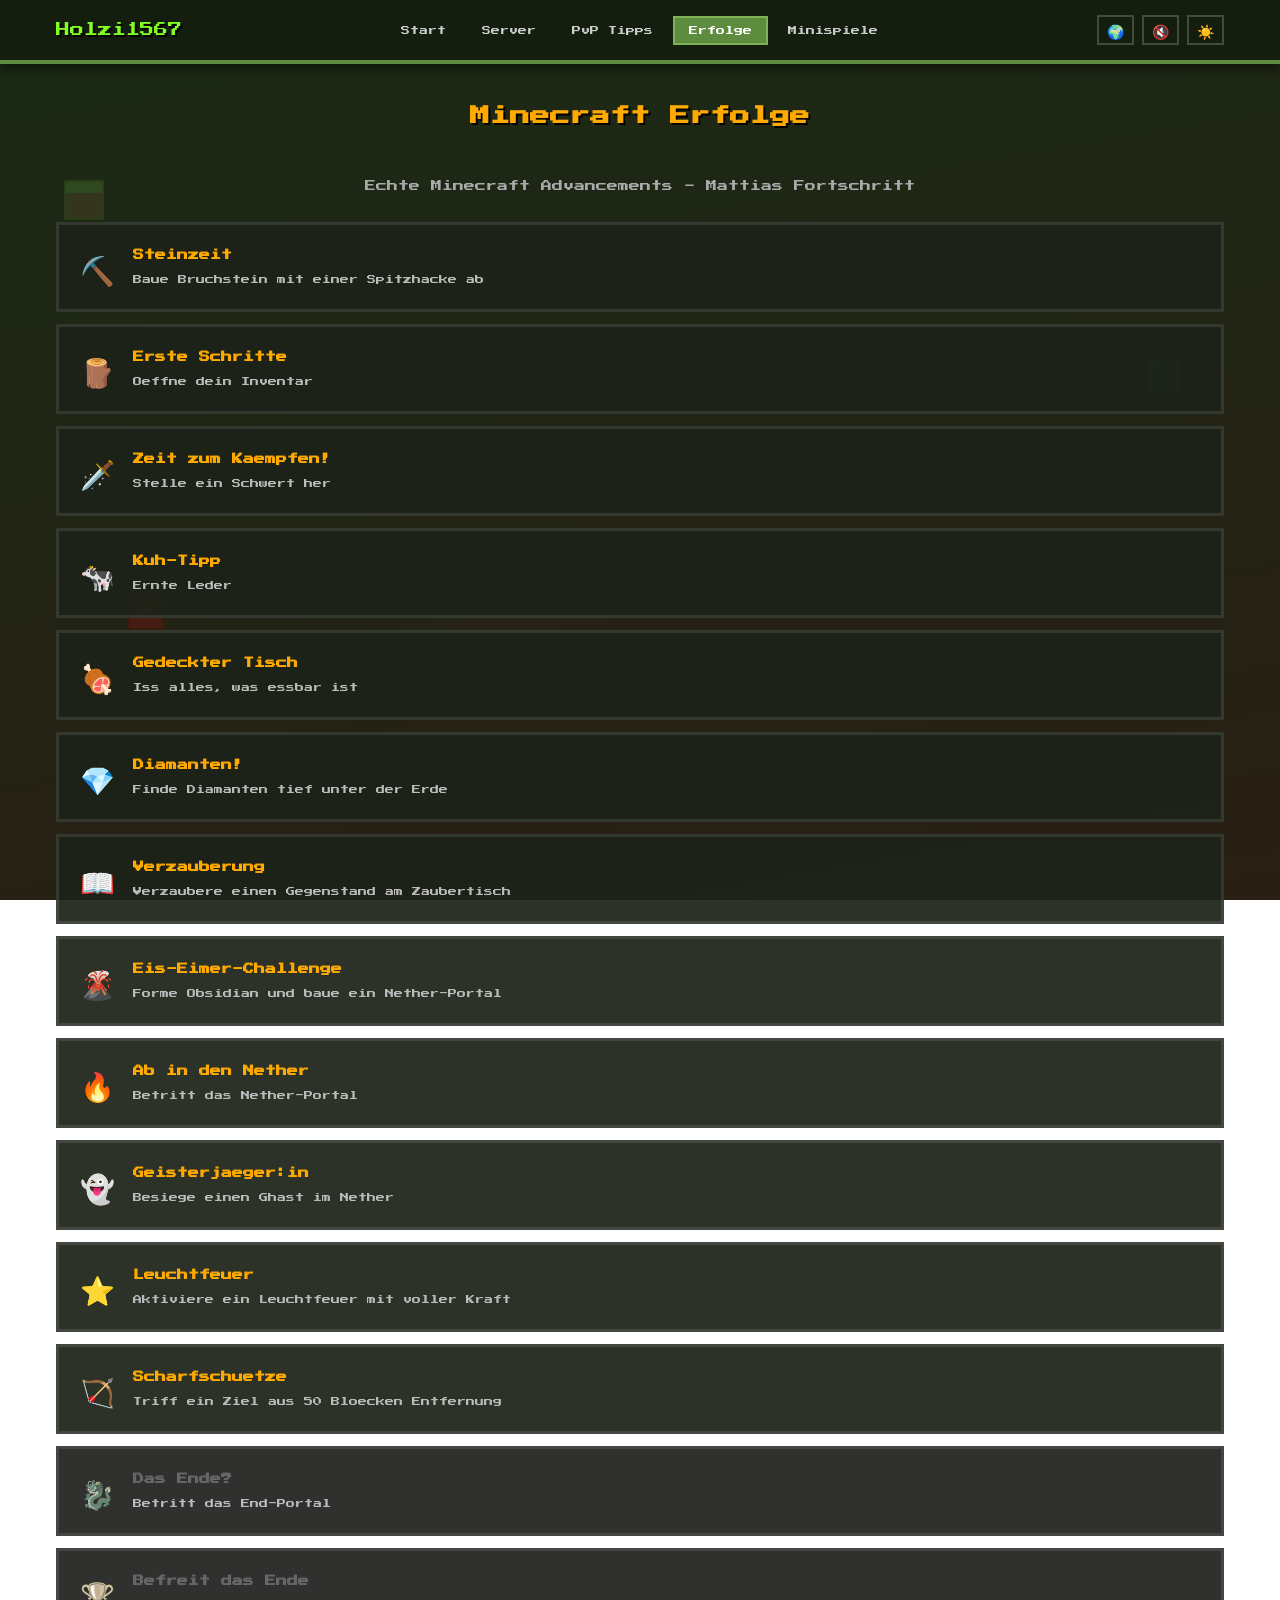
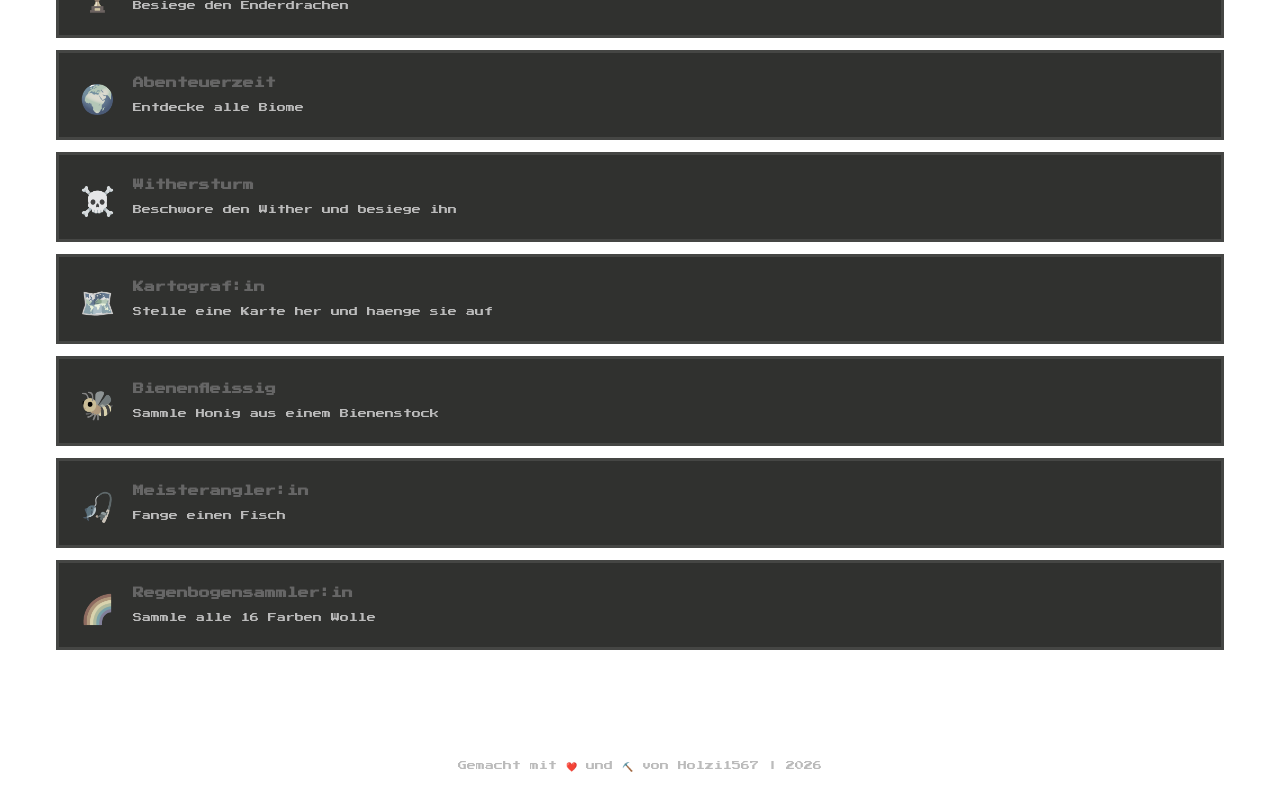
==== commit 8613879a: "Fix Theme-Wechsel, Nav-Reihenfolge und Footer-Lesbarkeit - Theme-Dropdown durch Cycle-Button ersetzt" ====
--- a/achievements.html
+++ b/achievements.html
@@ -16,19 +16,12 @@
     <ul class="nav-links" id="navLinks">
       <li><a href="index.html">Start</a></li>
       <li><a href="server-status.html">Server</a></li>
+      <li><a href="pvp-tipps.html">PvP Tipps</a></li>
       <li><a href="achievements.html" class="active">Erfolge</a></li>
-      <li><a href="pvp-tipps.html">PvP Tipps</a></li>
       <li><a href="minigame.html">Minispiele</a></li>
     </ul>
     <div class="nav-controls">
-      <div class="theme-switcher">
-        <button class="nav-control-btn" id="themeToggle" title="Theme wechseln">🌍</button>
-        <div class="theme-dropdown" id="themeDropdown">
-          <button class="theme-option" data-theme="overworld">🌍 Overworld</button>
-          <button class="theme-option" data-theme="nether">🔥 Nether</button>
-          <button class="theme-option" data-theme="end">🔮 End</button>
-        </div>
-      </div>
+      <button class="nav-control-btn" id="themeToggle" title="Theme wechseln">🌍</button>
       <button class="nav-control-btn" id="soundToggle" title="Sound an/aus">🔇</button>
       <button class="nav-control-btn" id="dayNightIndicator" title="Tageszeit">☀️</button>
     </div>
--- a/css/style.css
+++ b/css/style.css
@@ -1260,7 +1260,7 @@
   margin-top: 40px;
   border-top: 3px solid rgba(255,255,255,0.1);
   font-size: 9px;
-  color: #666;
+  color: #BBB;
 }
 
 /* ============================================
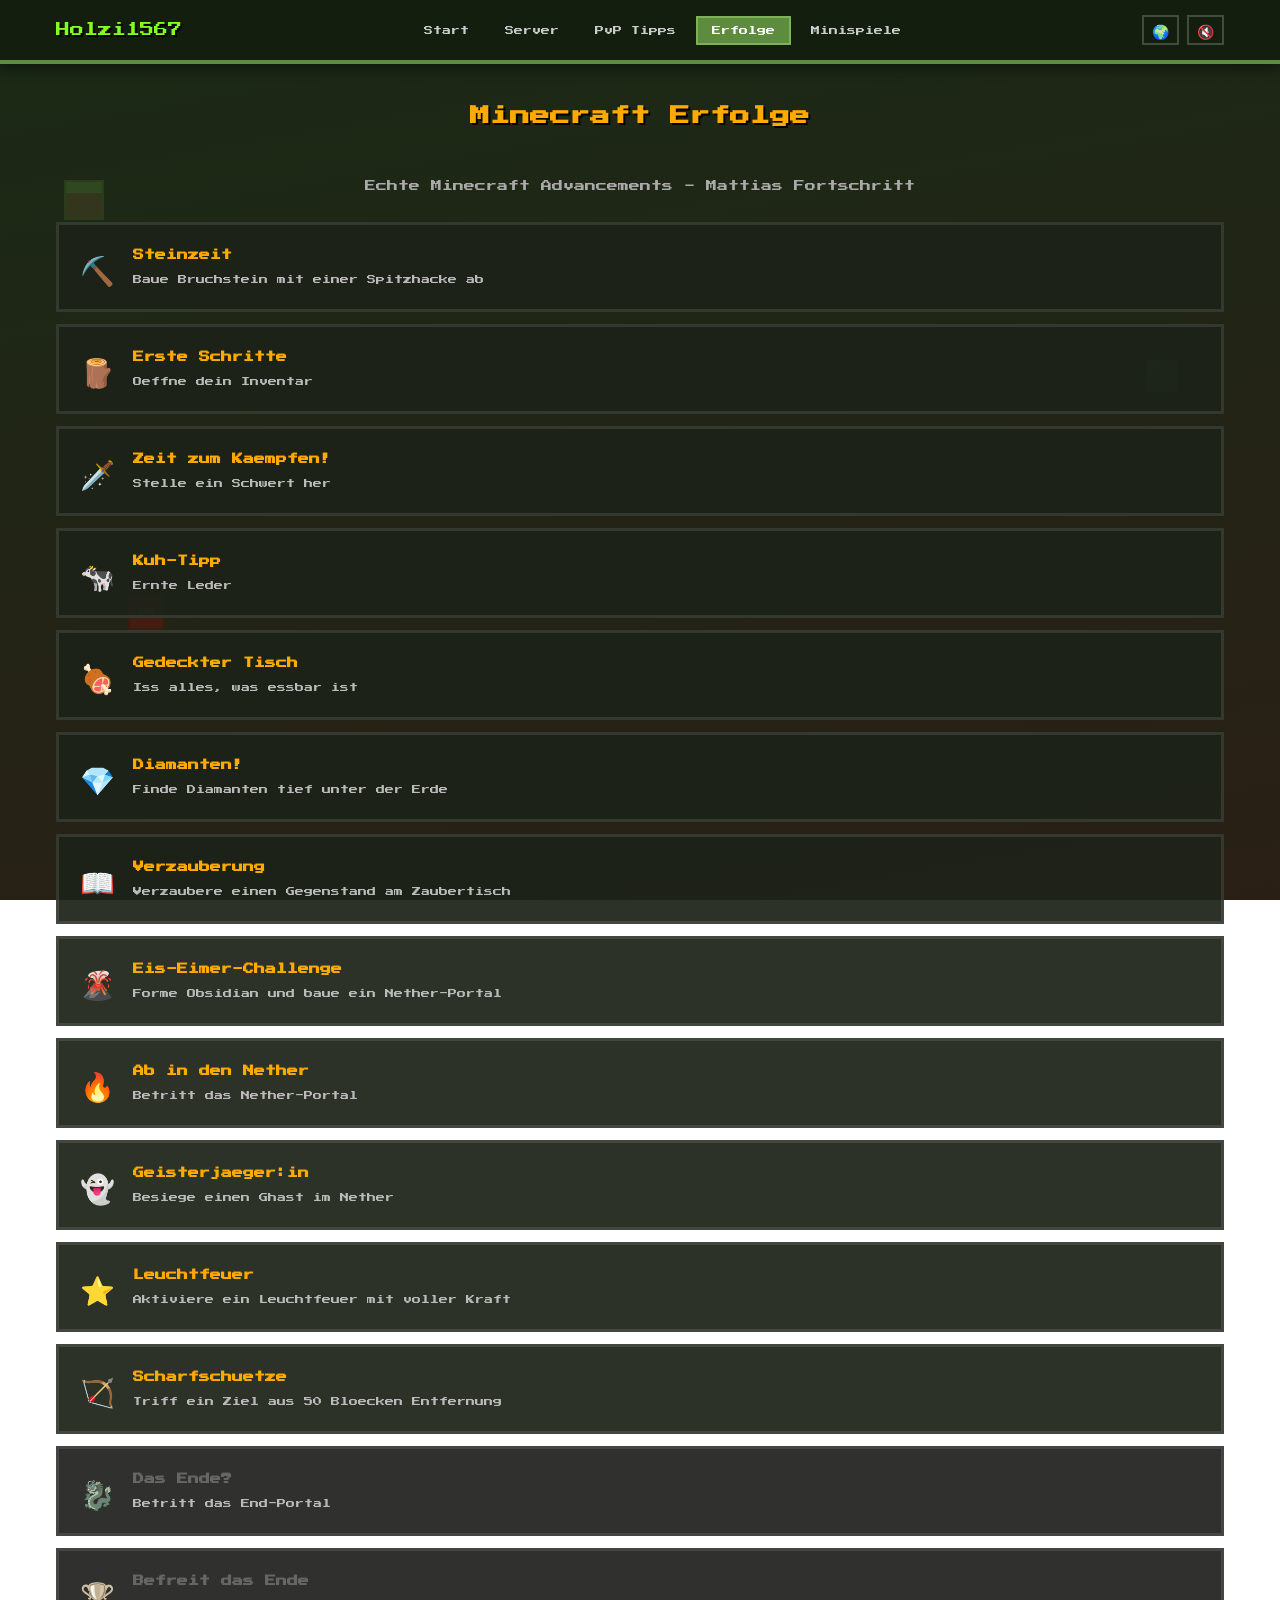
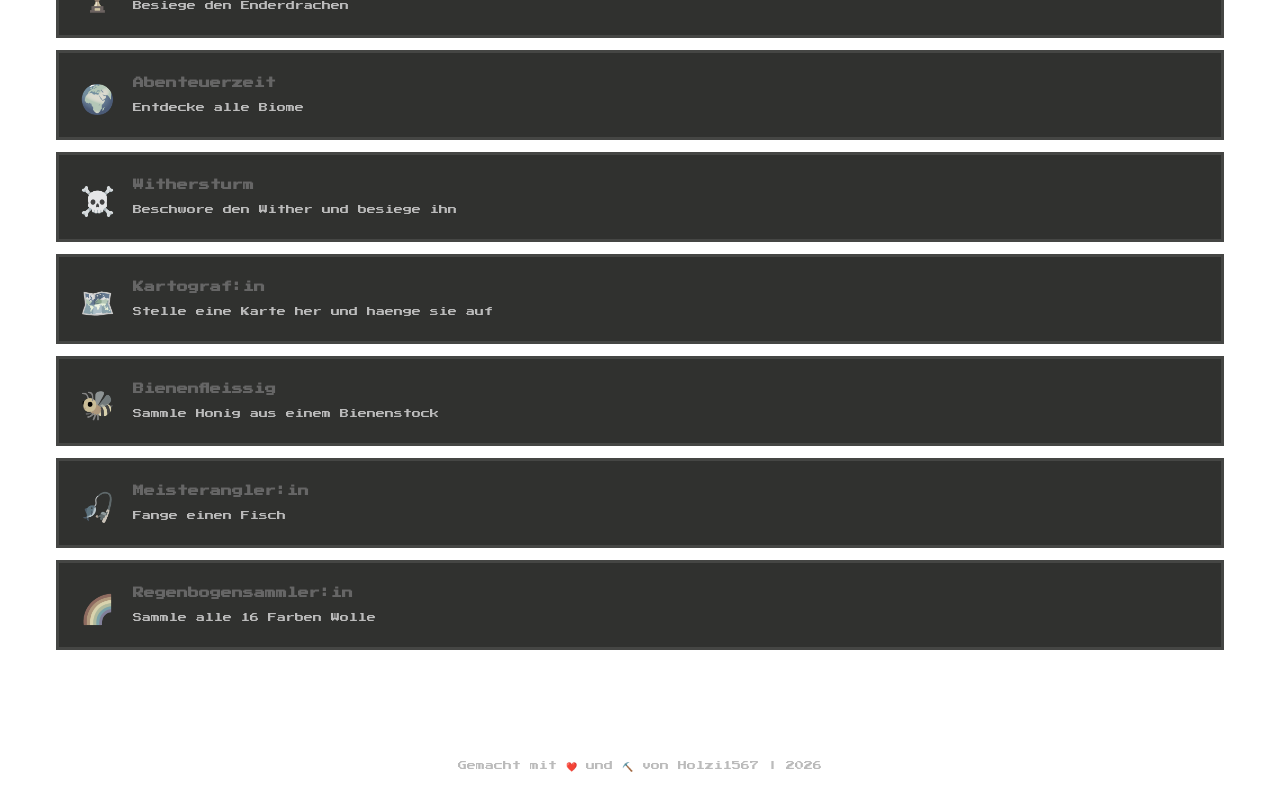
==== commit fc96c48e: "Theme-Dropdown zurueck, Nacht-Modus entfernt - Theme-Auswahl wieder als Dropdown (Overworld/Nether/E" ====
--- a/achievements.html
+++ b/achievements.html
@@ -7,7 +7,7 @@
   <link rel="preconnect" href="https://fonts.googleapis.com">
   <link rel="preconnect" href="https://fonts.gstatic.com" crossorigin>
   <link href="https://fonts.googleapis.com/css2?family=Press+Start+2P&display=swap" rel="stylesheet">
-  <link rel="stylesheet" href="css/style.css">
+  <link rel="stylesheet" href="css/style.css?v=4">
 </head>
 <body class="theme-overworld">
   <nav class="navbar"><div class="nav-inner">
@@ -21,12 +21,17 @@
       <li><a href="minigame.html">Minispiele</a></li>
     </ul>
     <div class="nav-controls">
-      <button class="nav-control-btn" id="themeToggle" title="Theme wechseln">🌍</button>
+      <div class="theme-switcher">
+        <button class="nav-control-btn" id="themeToggle" title="Theme wechseln">🌍</button>
+        <div class="theme-dropdown" id="themeDropdown">
+          <button class="theme-option" data-theme="overworld">🌍 Overworld</button>
+          <button class="theme-option" data-theme="nether">🔥 Nether</button>
+          <button class="theme-option" data-theme="end">🔮 End</button>
+        </div>
+      </div>
       <button class="nav-control-btn" id="soundToggle" title="Sound an/aus">🔇</button>
-      <button class="nav-control-btn" id="dayNightIndicator" title="Tageszeit">☀️</button>
     </div>
   </div></nav>
-  <div class="stars-container" id="starsContainer"></div>
   <div class="particles-container" id="particlesContainer"></div>
   <div class="floating-block floating-block-1"></div>
   <div class="floating-block floating-block-2"></div>
@@ -58,6 +63,6 @@
     </div>
   </div>
   <footer class="site-footer"><p>Gemacht mit ❤️ und ⛏️ von Holzi1567 | 2026</p></footer>
-  <script src="js/main.js"></script>
+  <script src="js/main.js?v=4"></script>
 </body>
 </html>
--- a/css/style.css
+++ b/css/style.css
@@ -215,7 +215,6 @@
   left: 0;
   width: 100%;
   background: var(--nav-bg);
-  backdrop-filter: blur(8px);
   z-index: 1000;
   border-bottom: 4px solid var(--primary);
   box-shadow: 0 4px 12px rgba(0,0,0,0.5);
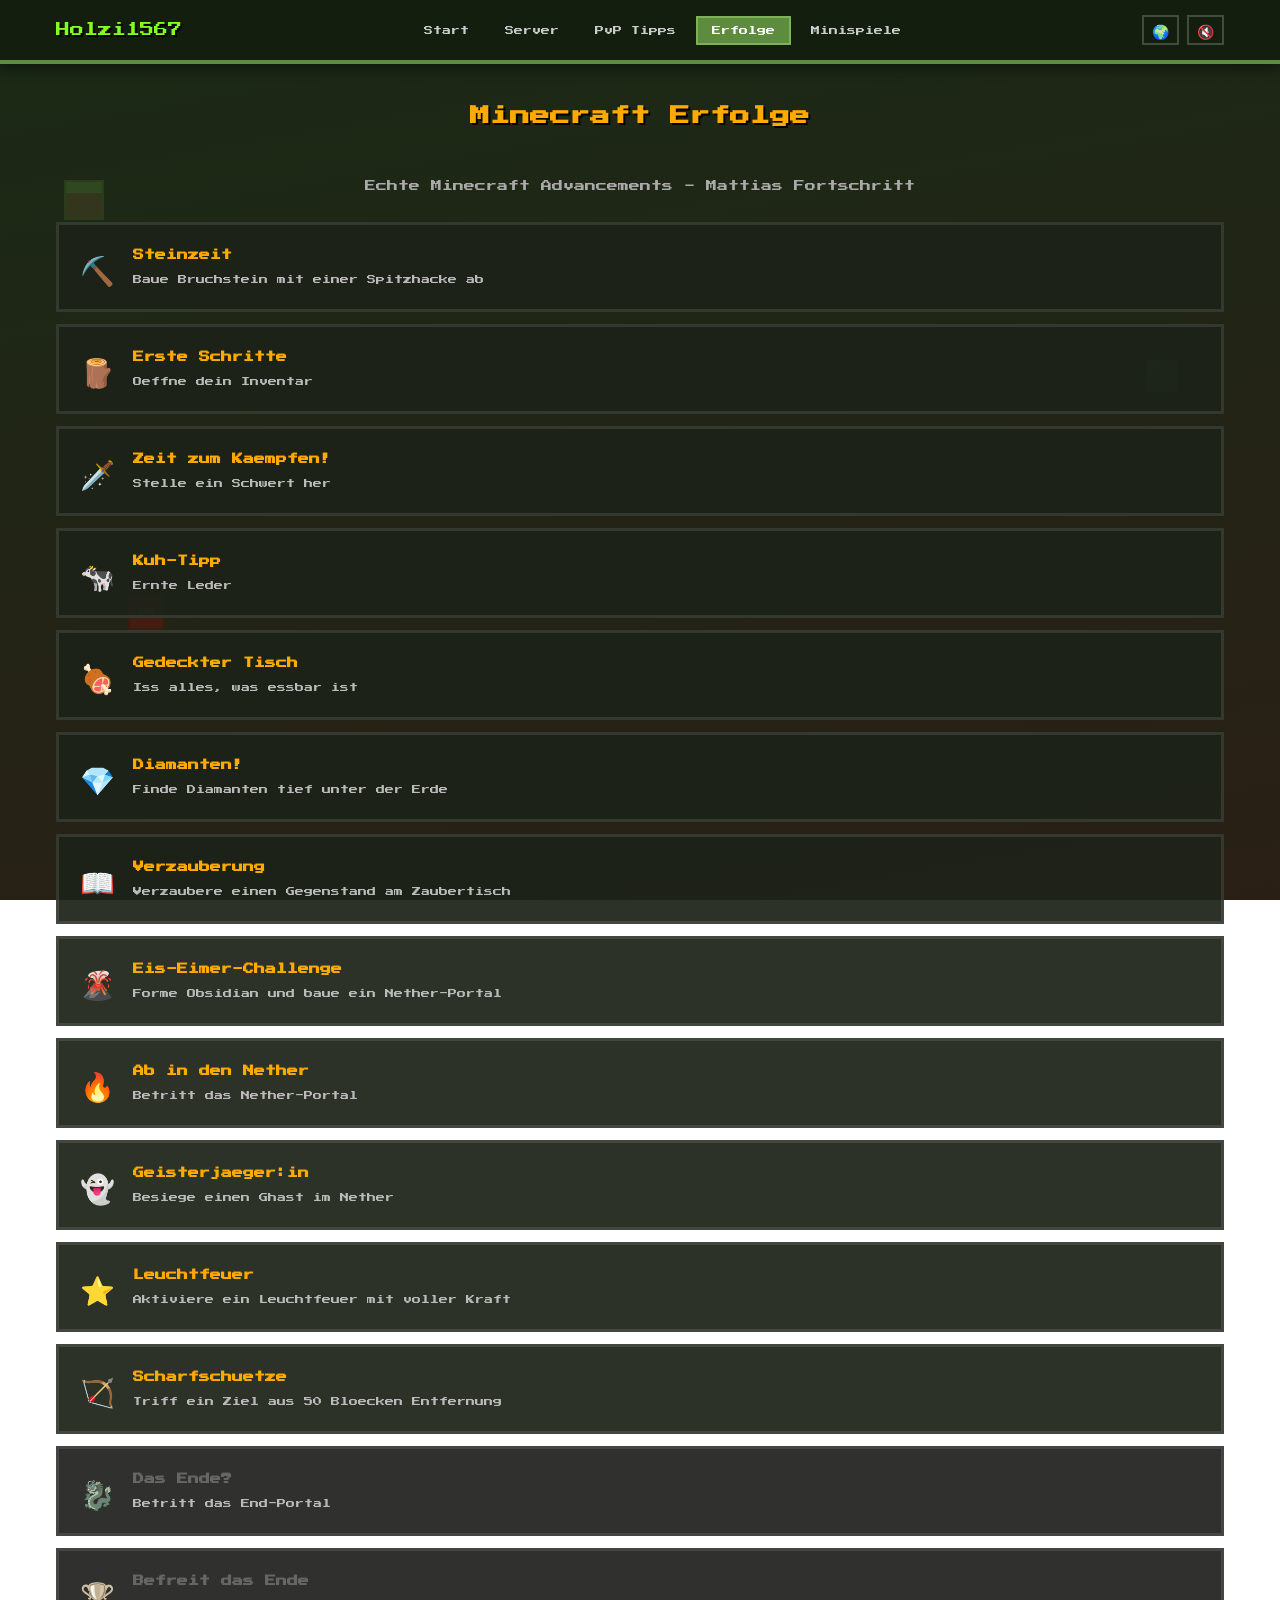
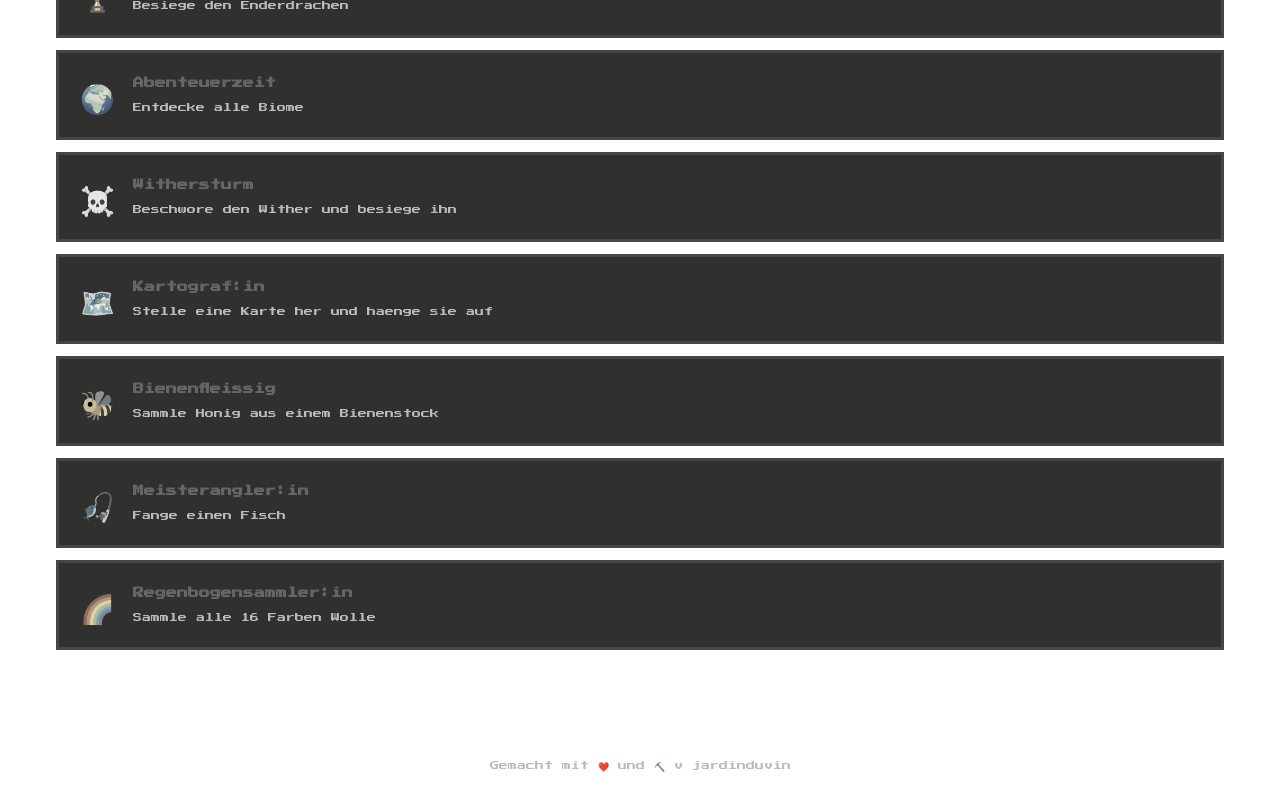
==== commit 01671033: "Footer-Text auf jardinduvin geaendert Co-Authored-By: Claude Opus 4.6 <noreply@anthropic.com>" ====
--- a/achievements.html
+++ b/achievements.html
@@ -62,7 +62,7 @@
       <div class="achievement locked fade-in"><div class="achievement-icon">🌈</div><div class="achievement-info"><h3>Regenbogensammler:in</h3><p>Sammle alle 16 Farben Wolle</p></div></div>
     </div>
   </div>
-  <footer class="site-footer"><p>Gemacht mit ❤️ und ⛏️ von Holzi1567 | 2026</p></footer>
+  <footer class="site-footer"><p>Gemacht mit ❤️ und ⛏️ v jardinduvin</p></footer>
   <script src="js/main.js?v=4"></script>
 </body>
 </html>
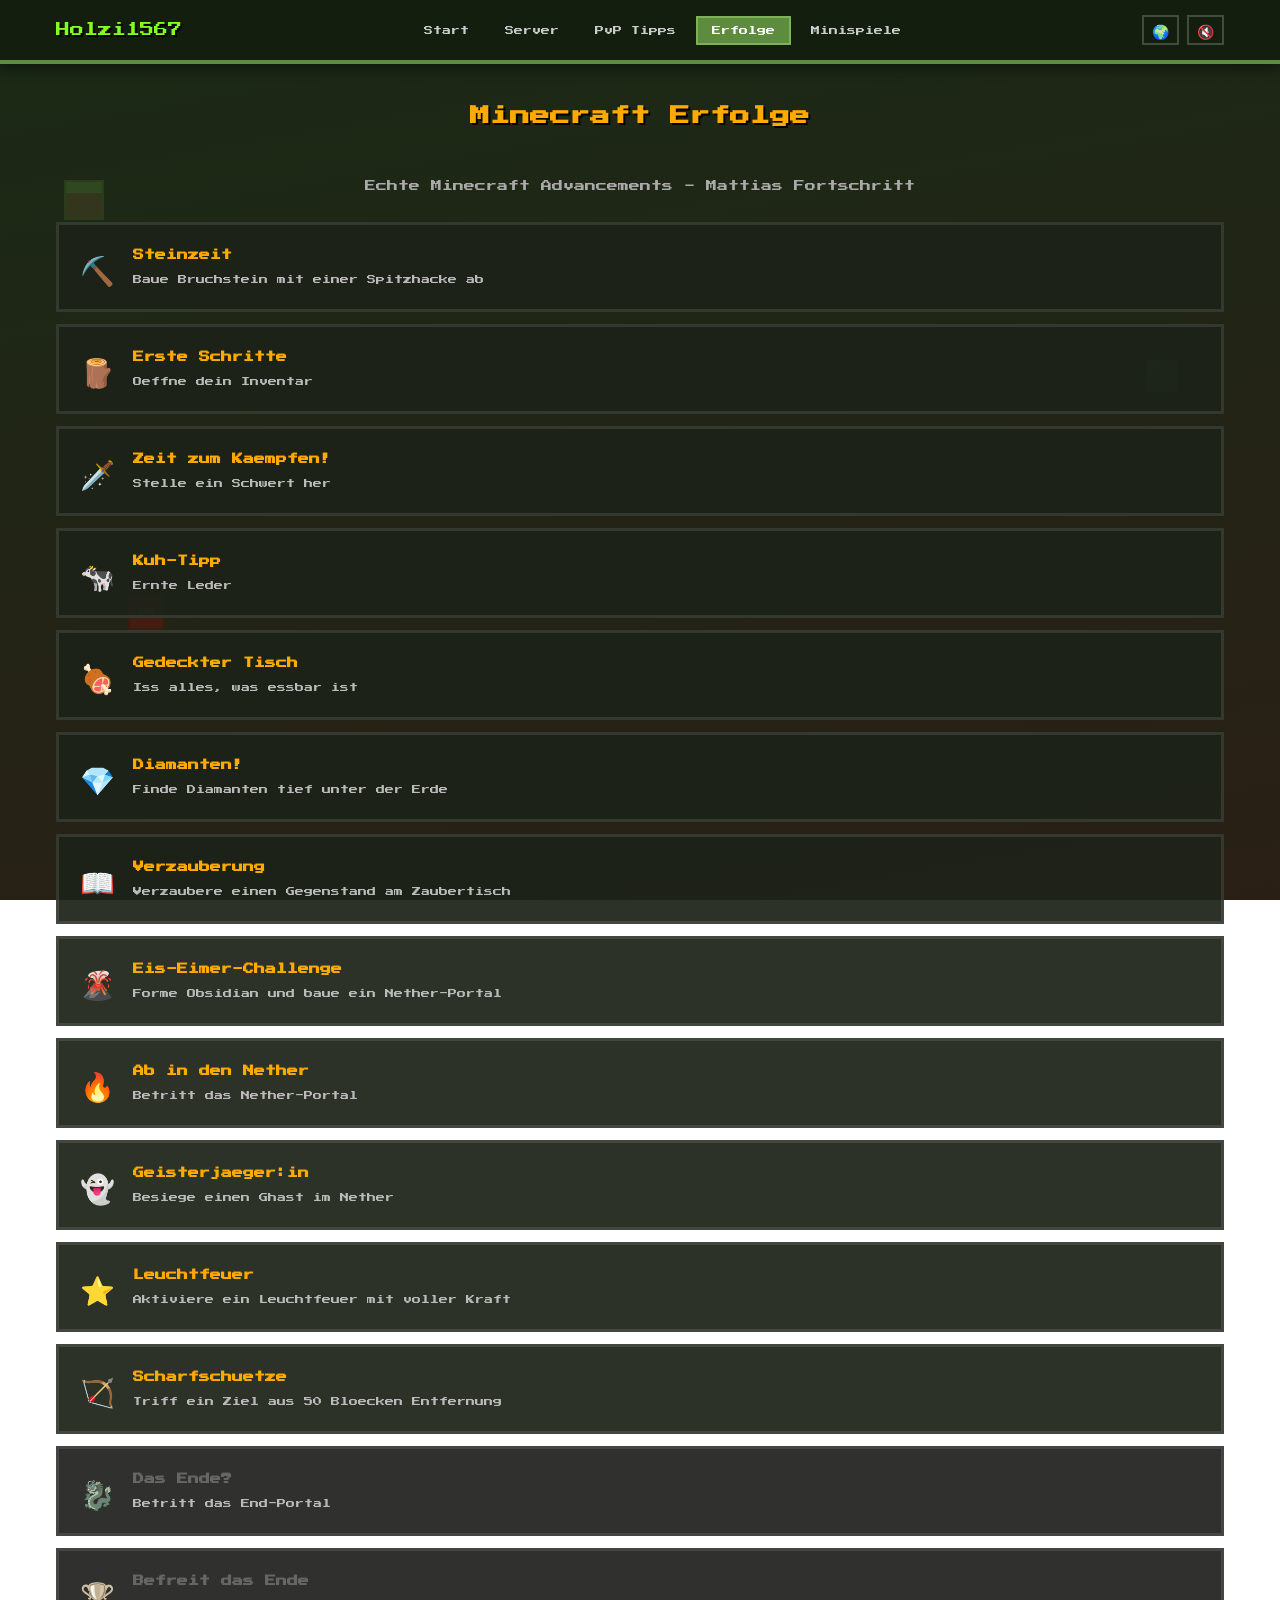
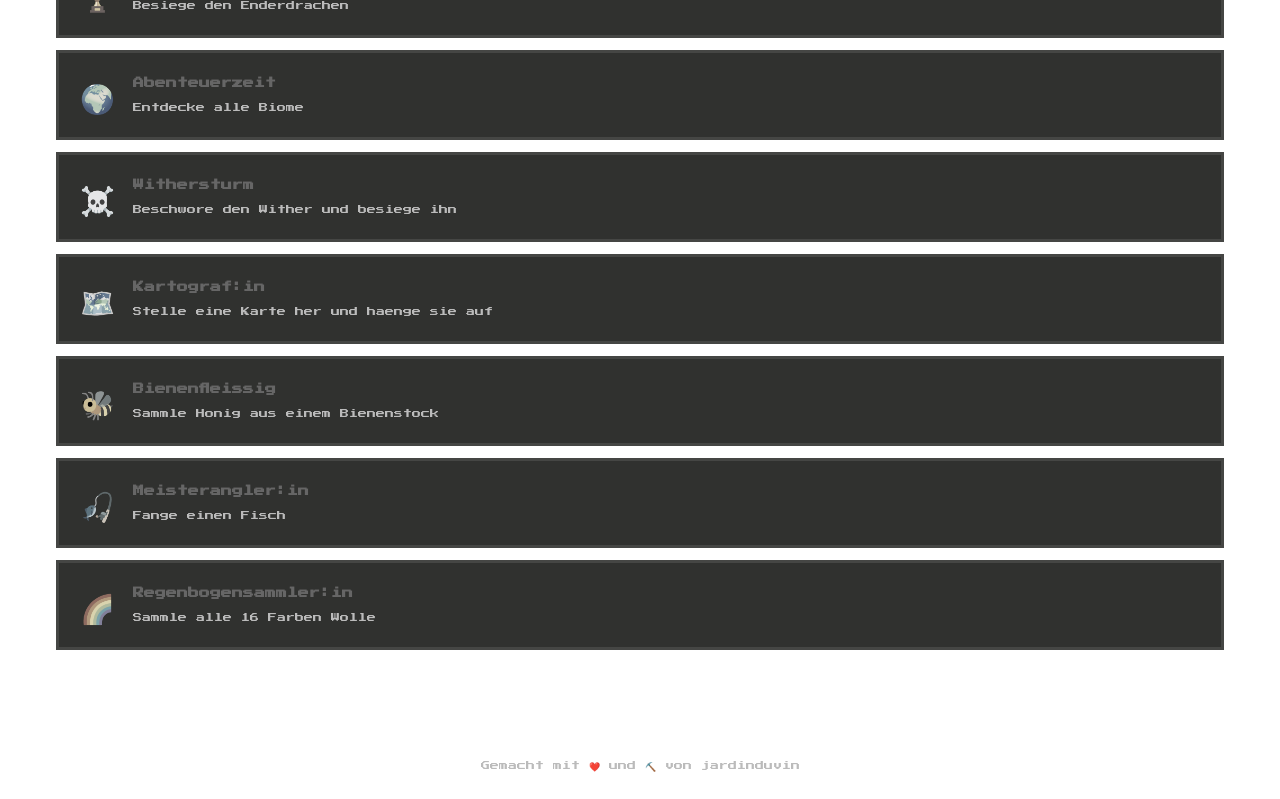
==== commit 97c848e9: "Fix Footer: von jardinduvin Co-Authored-By: Claude Opus 4.6 <noreply@anthropic.com>" ====
--- a/achievements.html
+++ b/achievements.html
@@ -62,7 +62,7 @@
       <div class="achievement locked fade-in"><div class="achievement-icon">🌈</div><div class="achievement-info"><h3>Regenbogensammler:in</h3><p>Sammle alle 16 Farben Wolle</p></div></div>
     </div>
   </div>
-  <footer class="site-footer"><p>Gemacht mit ❤️ und ⛏️ v jardinduvin</p></footer>
+  <footer class="site-footer"><p>Gemacht mit ❤️ und ⛏️ von jardinduvin</p></footer>
   <script src="js/main.js?v=4"></script>
 </body>
 </html>
